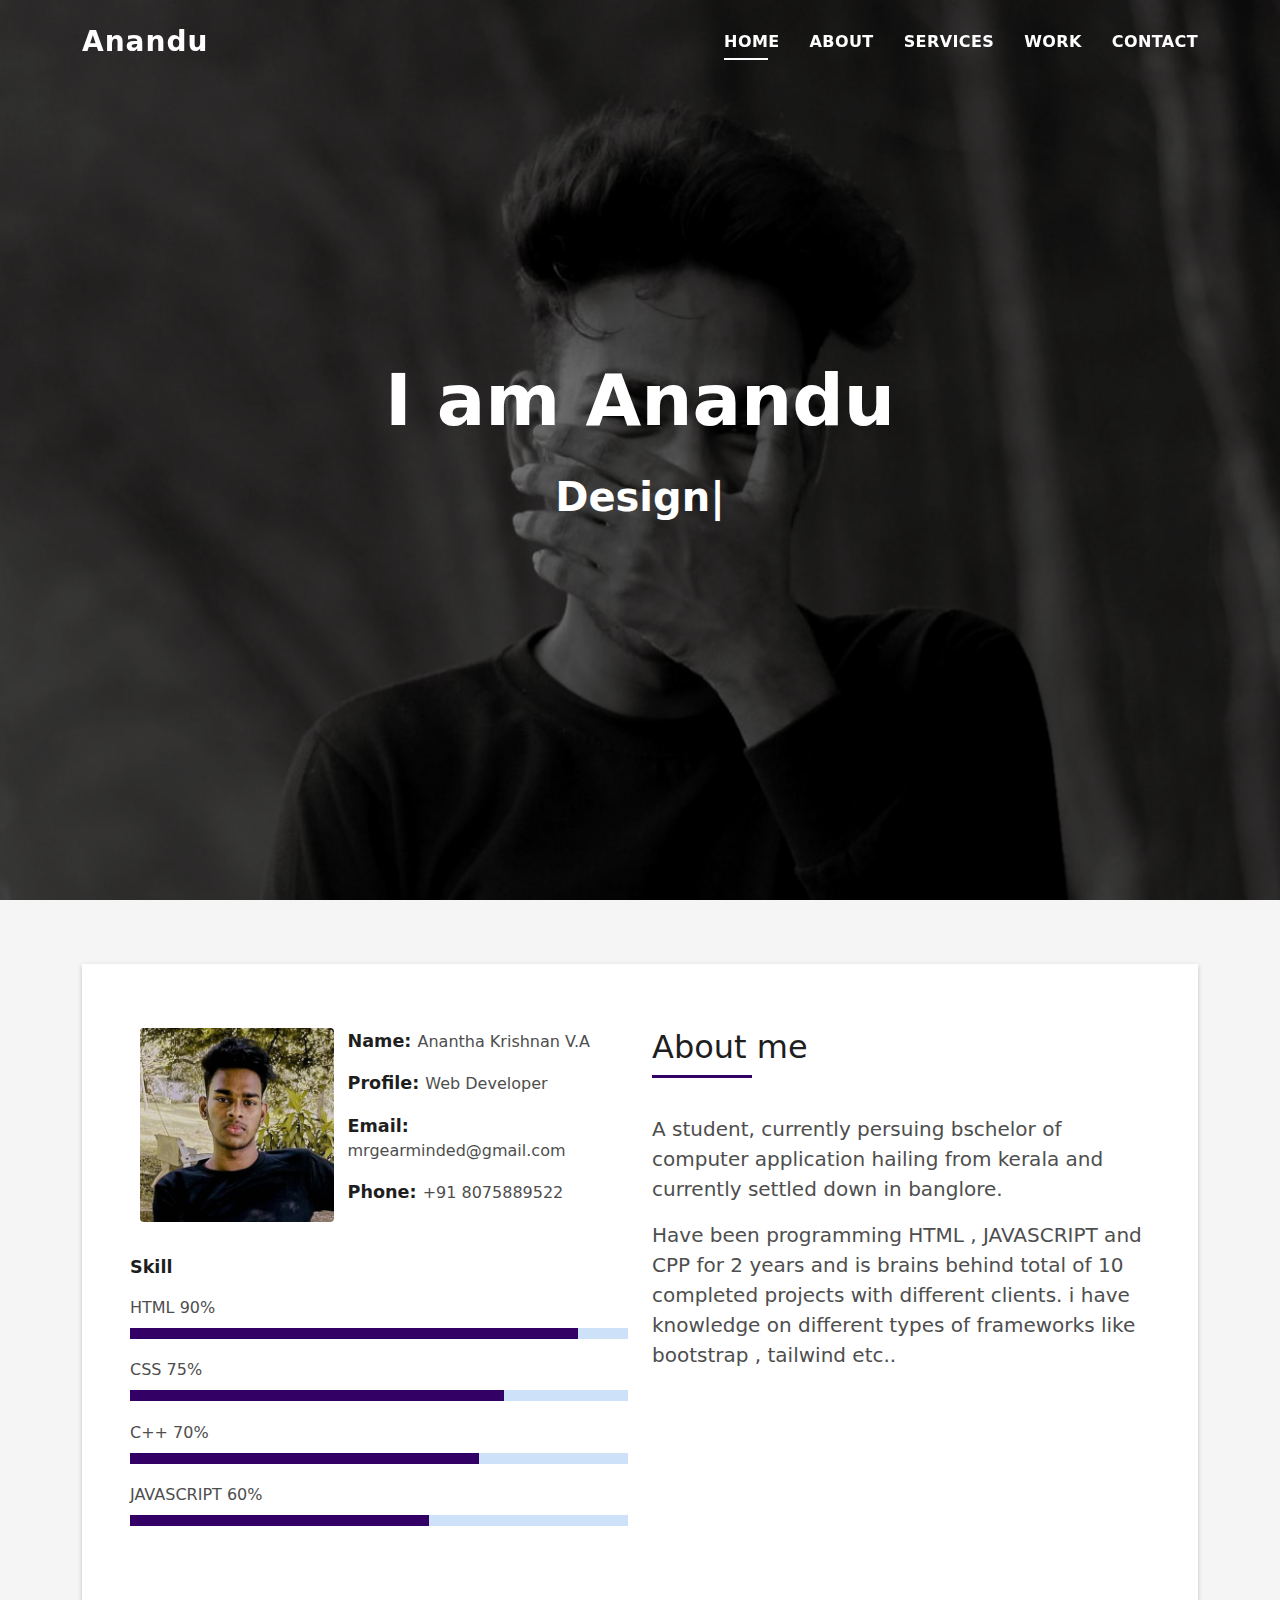
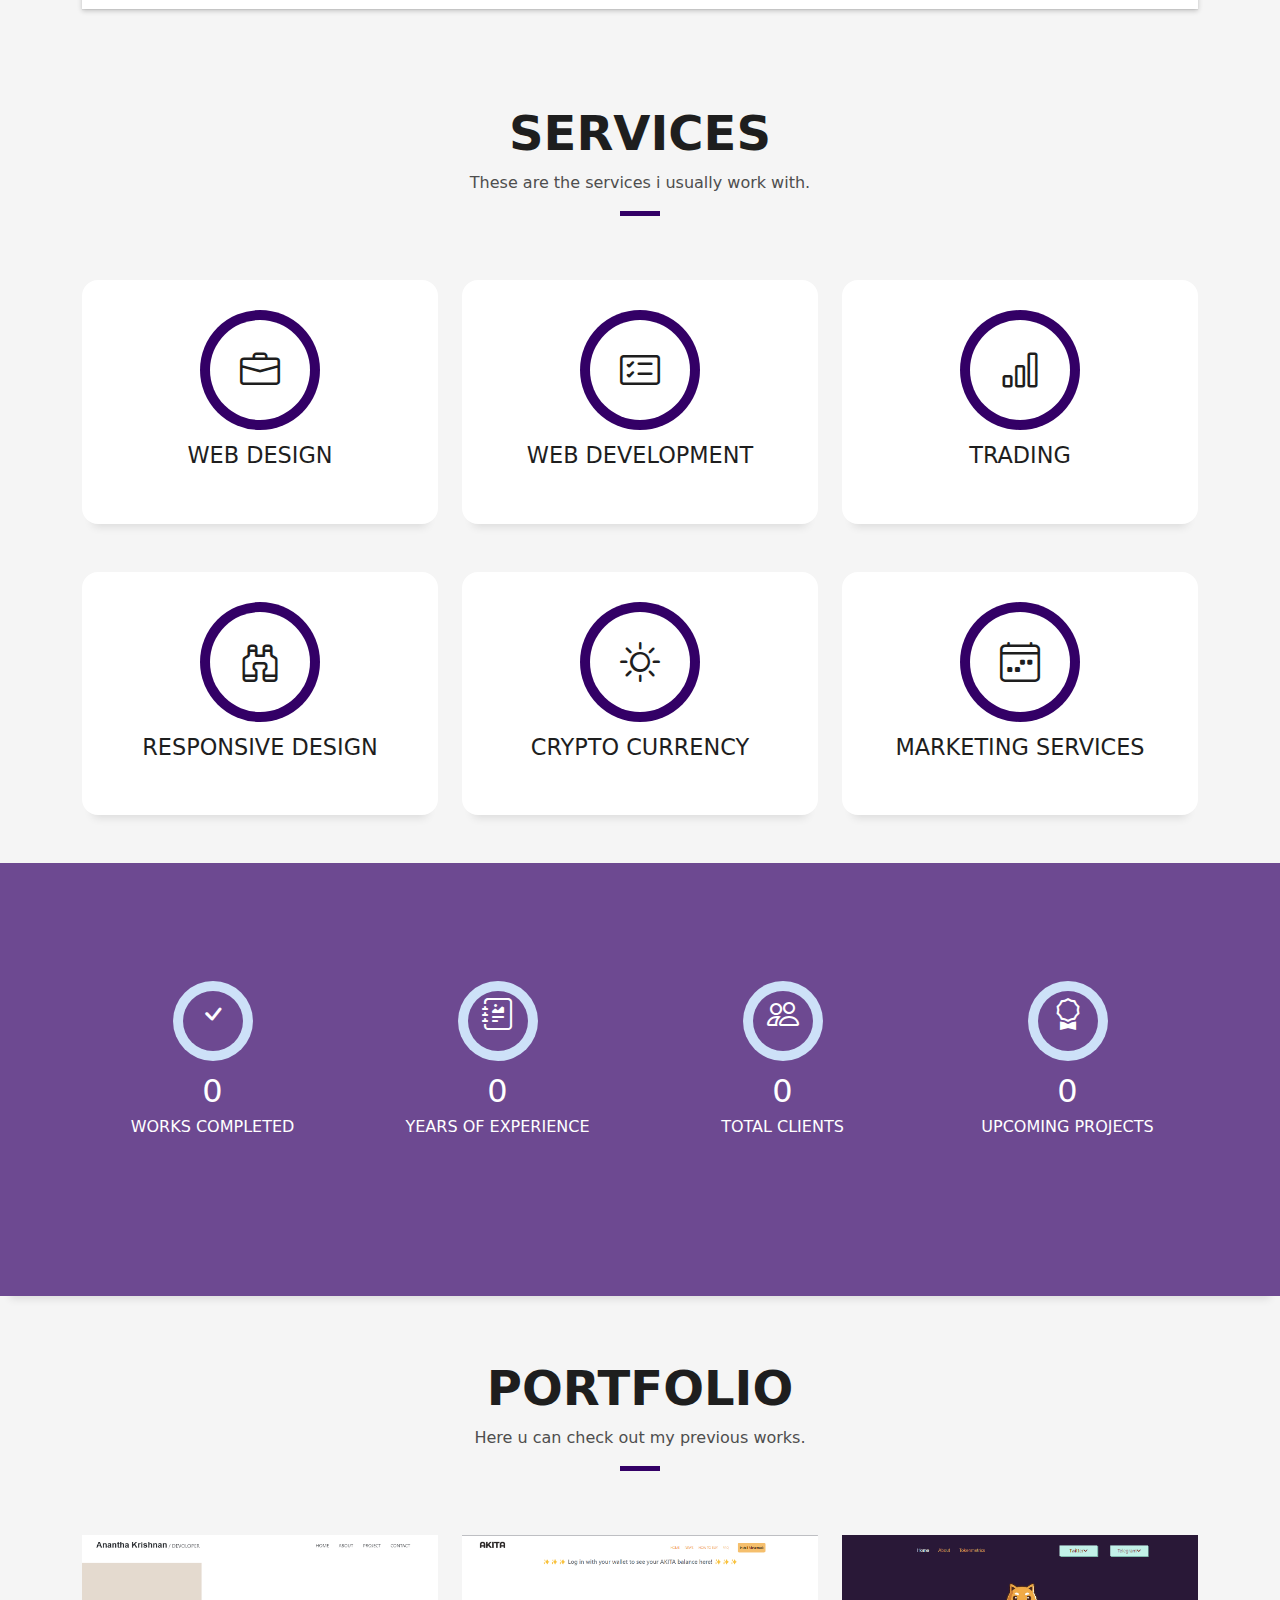
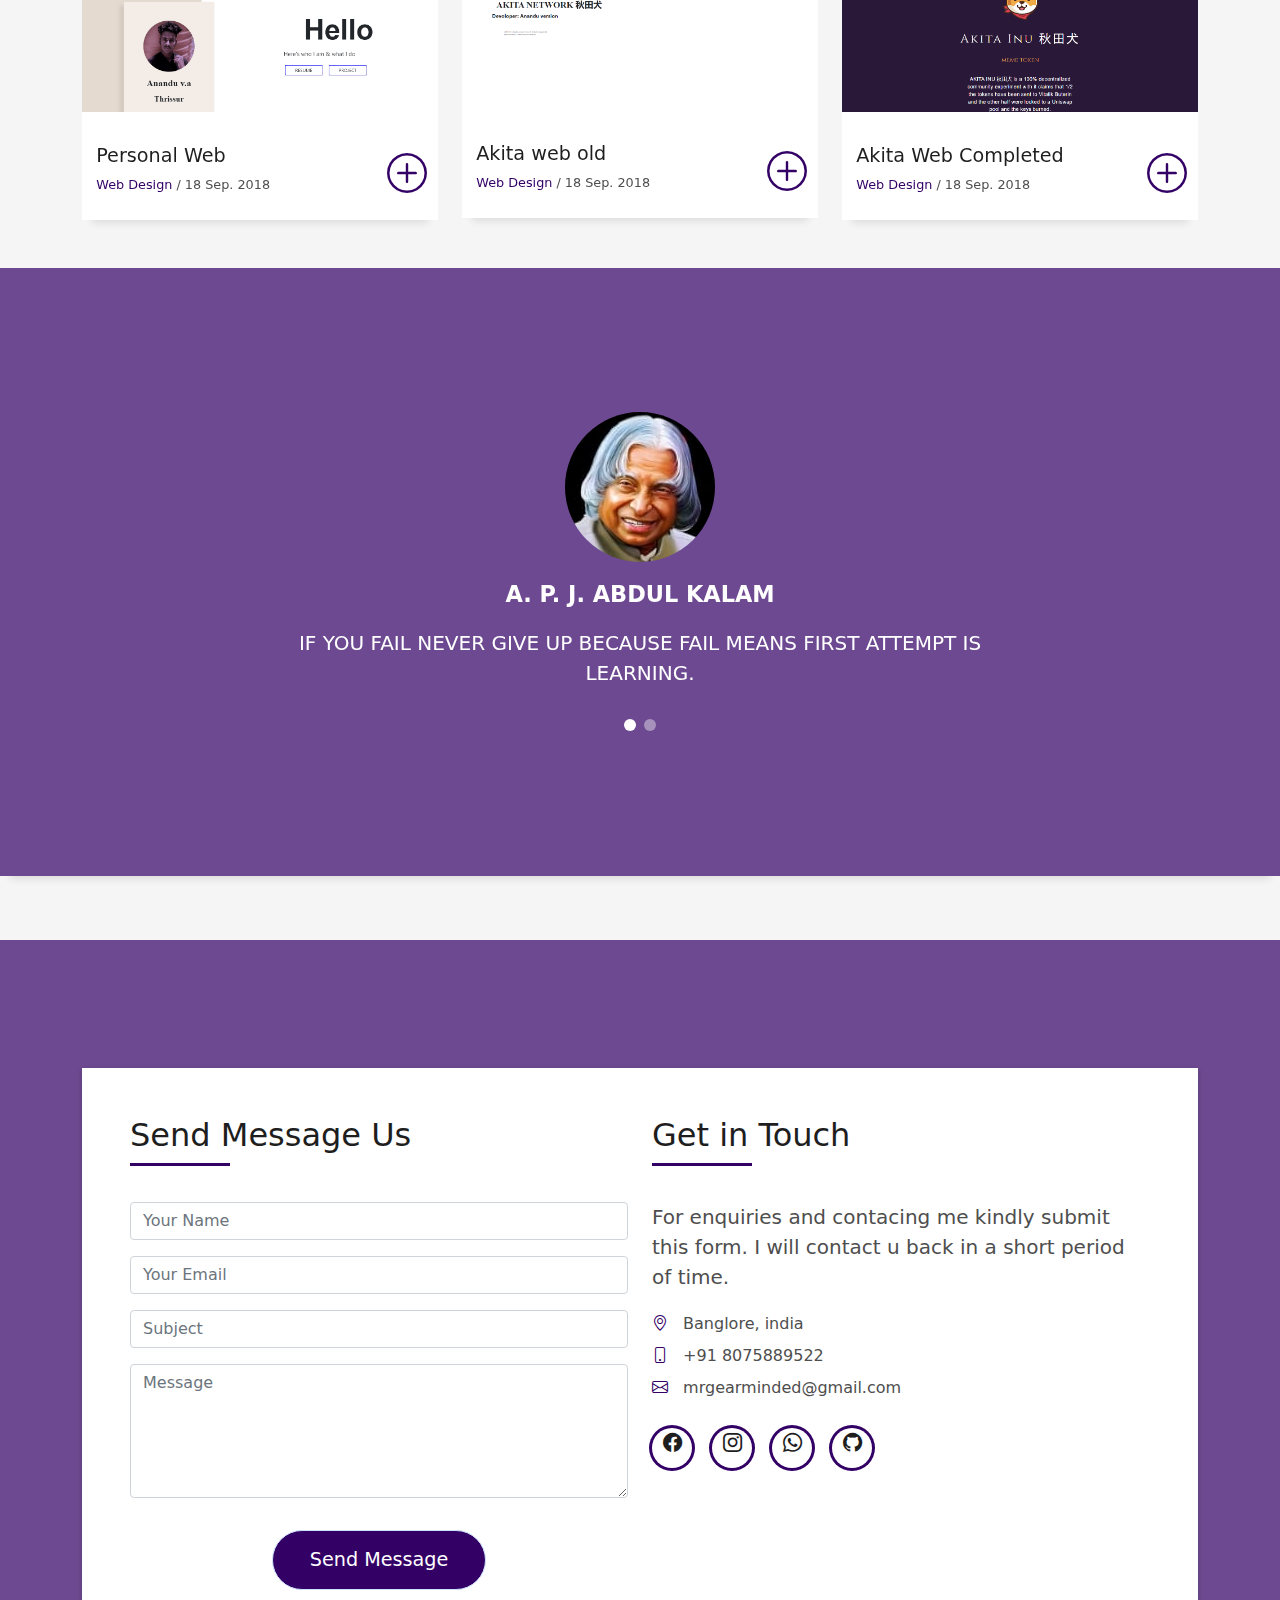
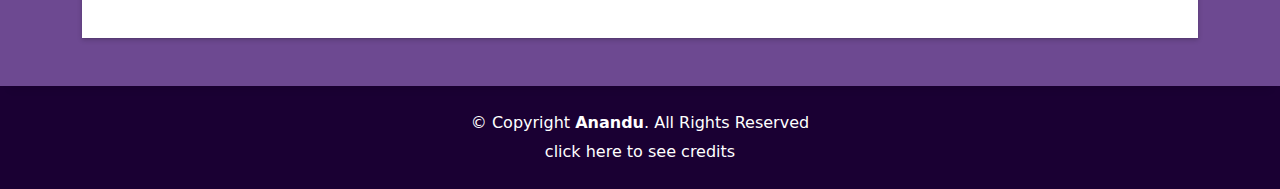
==== index.html @ af5e5497 "final" ====
<!DOCTYPE html>
<html lang="en">

<head>
  <meta charset="utf-8">
  <meta content="width=device-width, initial-scale=1.0" name="viewport">

  <title>ANANDU V.A</title>
  <meta content="" name="description">
  <meta content="" name="keywords">

  <!-- Favicons -->
  <link href="assets/myimg/logo.jpg" rel="icon">
  <link href="assets/img/apple-touch-icon.png" rel="apple-touch-icon">

  <!-- Vendor CSS Files -->
  <link href="assets/vendor/bootstrap/css/bootstrap.min.css" rel="stylesheet">
  <link href="assets/vendor/bootstrap-icons/bootstrap-icons.css" rel="stylesheet">
  <link href="assets/vendor/glightbox/css/glightbox.min.css" rel="stylesheet">
  <link href="assets/vendor/swiper/swiper-bundle.min.css" rel="stylesheet">

  <!-- Template Main CSS File -->
  <link href="assets/css/style.css" rel="stylesheet">

  <script src="https://ajax.googleapis.com/ajax/libs/jquery/3.5.1/jquery.min.js"></script>

</head>

<body>

  <!-- ======= Header ======= -->
  <header id="header" class="fixed-top">
    <div class="container d-flex align-items-center justify-content-between">

      <h1 class="logo"><a href="index.html">Anandu</a></h1>
      <!-- Uncomment below if you prefer to use an image logo -->
      <!-- <a href="index.html" class="logo"><img src="assets/img/logo.png" alt="" class="img-fluid"></a>-->

      <nav id="navbar" class="navbar">
        <ul>
          <li><a class="nav-link scrollto active" href="#hero">Home</a></li>
          <li><a class="nav-link scrollto" href="#about">About</a></li>
          <li><a class="nav-link scrollto" href="#services">Services</a></li>
          <li><a class="nav-link scrollto " href="#work">Work</a></li>





          </li>
          <li><a class="nav-link scrollto" href="#contact">Contact</a></li>
        </ul>
        <i class="bi bi-list mobile-nav-toggle"></i>
      </nav><!-- .navbar -->

    </div>
  </header><!-- End Header -->

  <!-- ======= Hero Section ======= -->
  <div id="hero" class="hero route bg-image" style="background-image: url(assets/myimg/bg.jpeg)">

    <!--image to change-->

    <div class="overlay-itro"></div>
    <div class="hero-content display-table">
      <div class="table-cell">
        <div class="container">
          <!--<p class="display-6 color-d">Hello, world!</p>-->
          <h1 class="hero-title mb-4">I am Anandu</h1>
          <p class="hero-subtitle"><span class="typed" data-typed-items="Designer, Developer,"></span></p>
          <!-- <p class="pt-3"><a class="btn btn-primary btn js-scroll px-4" href="#about" role="button">Learn More</a></p> -->
        </div>
      </div>
    </div>
  </div><!-- End Hero Section -->

  <main id="main">

    <!-- ======= About Section ======= -->
    <section id="about" class="about-mf sect-pt4 route">
      <div class="container">
        <div class="row">
          <div class="col-sm-12">
            <div class="box-shadow-full">
              <div class="row">
                <div class="col-md-6">
                  <div class="row">
                    <div class="col-sm-6 col-md-5">
                      <div class="about-img">
                        <img src="assets/myimg/dp.jpeg" class="img-fluid rounded b-shadow-a" alt="">
                      </div>
                    </div>
                    <div class="col-sm-6 col-md-7">
                      <div class="about-info">
                        <p><span class="title-s">Name: </span> <span>Anantha Krishnan V.A</span></p>
                        <p><span class="title-s">Profile: </span> <span>Web Developer</span></p>
                        <p><span class="title-s">Email: </span> <span>mrgearminded@gmail.com</span></p>
                        <p><span class="title-s">Phone: </span> <span>+91 8075889522</span></p>
                      </div>
                    </div>
                  </div>
                  <div class="skill-mf">
                    <p class="title-s">Skill</p>
                    <span>HTML</span> <span class="pull-right">90%</span>
                    <div class="progress">
                      <div class="progress-bar" role="progressbar" style="width: 90%;" aria-valuenow="90"
                        aria-valuemin="0" aria-valuemax="100"></div>
                    </div>
                    <span>CSS</span> <span class="pull-right">75%</span>
                    <div class="progress">
                      <div class="progress-bar" role="progressbar" style="width: 75%" aria-valuenow="75"
                        aria-valuemin="0" aria-valuemax="100"></div>
                    </div>
                    <span>C++</span> <span class="pull-right">70%</span>
                    <div class="progress">
                      <div class="progress-bar" role="progressbar" style="width: 70%" aria-valuenow="70"
                        aria-valuemin="0" aria-valuemax="100"></div>
                    </div>
                    <span>JAVASCRIPT</span> <span class="pull-right">60%</span>
                    <div class="progress">
                      <div class="progress-bar" role="progressbar" style="width: 60%" aria-valuenow="60"
                        aria-valuemin="0" aria-valuemax="100"></div>
                    </div>
                  </div>
                </div>
                <div class="col-md-6">
                  <div class="about-me pt-4 pt-md-0">
                    <div class="title-box-2">
                      <h5 class="title-left">
                        About me
                      </h5>
                    </div>
                    <p class="lead">
                      A student, currently persuing bschelor of computer application hailing
                      from kerala and currently settled down in banglore.
                    </p>
                    <p class="lead">
                      Have been programming HTML , JAVASCRIPT and CPP for 2 years and is brains behind total of
                      10 completed projects with different clients. i have knowledge on different types of frameworks
                      like bootstrap , tailwind etc..
                    </p>
                    <p class="lead">
                      <!--space here-->
                    </p>
                  </div>
                </div>
              </div>
            </div>
          </div>
        </div>
      </div>
    </section><!-- End About Section -->

    <!-- ======= Services Section ======= -->
    <section id="services" class="services-mf pt-5 route">
      <div class="container">
        <div class="row">
          <div class="col-sm-12">
            <div class="title-box text-center">
              <h3 class="title-a">
                Services
              </h3>
              <p class="subtitle-a">
                These are the services i usually work with.
              </p>
              <div class="line-mf"></div>
            </div>
          </div>
        </div>
        <div class="row">
          <div class="col-md-4">
            <div class="service-box">
              <div class="service-ico">
                <span class="ico-circle"><i class="bi bi-briefcase"></i></span>
              </div>
              <div class="service-content">
                <h2 class="s-title">Web Design</h2>

              </div>
            </div>
          </div>
          <div class="col-md-4">
            <div class="service-box">
              <div class="service-ico">
                <span class="ico-circle"><i class="bi bi-card-checklist"></i></span>
              </div>
              <div class="service-content">
                <h2 class="s-title">Web Development</h2>

              </div>
            </div>
          </div>
          <div class="col-md-4">
            <div class="service-box">
              <div class="service-ico">
                <span class="ico-circle"><i class="bi bi-bar-chart"></i></span>
              </div>
              <div class="service-content">
                <h2 class="s-title">Trading</h2>

              </div>
            </div>
          </div>
          <div class="col-md-4">
            <div class="service-box">
              <div class="service-ico">
                <span class="ico-circle"><i class="bi bi-binoculars"></i></span>
              </div>
              <div class="service-content">
                <h2 class="s-title">Responsive Design</h2>

              </div>
            </div>
          </div>
          <div class="col-md-4">
            <div class="service-box">
              <div class="service-ico">
                <span class="ico-circle"><i class="bi bi-brightness-high"></i></span>
              </div>
              <div class="service-content">
                <h2 class="s-title">Crypto Currency</h2>

              </div>
            </div>
          </div>
          <div class="col-md-4">
            <div class="service-box">
              <div class="service-ico">
                <span class="ico-circle"><i class="bi bi-calendar4-week"></i></span>
              </div>
              <div class="service-content">
                <h2 class="s-title">Marketing Services</h2>

              </div>
            </div>
          </div>
        </div>
      </div>
    </section><!-- End Services Section -->

    <!-- ======= Counter Section ======= -->
    <div class="section-counter paralax-mf bg-image" style="background-image: url(assets/img/counters-bg.jpg)">
      <div class="overlay-mf"></div>
      <div class="container position-relative">
        <div class="row">
          <div class="col-sm-3 col-lg-3">
            <div class="counter-box counter-box pt-4 pt-md-0">
              <div class="counter-ico">
                <span class="ico-circle"><i class="bi bi-check"></i></span>
              </div>
              <div class="counter-num">
                <p data-purecounter-start="0" data-purecounter-end="10" data-purecounter-duration="1"
                  class="counter purecounter"></p>
                <span class="counter-text">WORKS COMPLETED</span>
              </div>
            </div>
          </div>
          <div class="col-sm-3 col-lg-3">
            <div class="counter-box pt-4 pt-md-0">
              <div class="counter-ico">
                <span class="ico-circle"><i class="bi bi-journal-richtext"></i></span>
              </div>
              <div class="counter-num">
                <p data-purecounter-start="0" data-purecounter-end="2" data-purecounter-duration="1"
                  class="counter purecounter"></p>
                <span class="counter-text">YEARS OF EXPERIENCE</span>
              </div>
            </div>
          </div>
          <div class="col-sm-3 col-lg-3">
            <div class="counter-box pt-4 pt-md-0">
              <div class="counter-ico">
                <span class="ico-circle"><i class="bi bi-people"></i></span>
              </div>
              <div class="counter-num">
                <p data-purecounter-start="0" data-purecounter-end="8" data-purecounter-duration="1"
                  class="counter purecounter"></p>
                <span class="counter-text">TOTAL CLIENTS</span>
              </div>
            </div>
          </div>
          <div class="col-sm-3 col-lg-3">
            <div class="counter-box pt-4 pt-md-0">
              <div class="counter-ico">
                <span class="ico-circle"><i class="bi bi-award"></i></span>
              </div>
              <div class="counter-num">
                <p data-purecounter-start="0" data-purecounter-end="6" data-purecounter-duration="1"
                  class="counter purecounter"></p>
                <span class="counter-text">UPCOMING PROJECTS</span>
              </div>
            </div>
          </div>
        </div>
      </div>
    </div><!-- End Counter Section -->

    <!-- ======= Portfolio Section ======= -->
    <section id="work" class="portfolio-mf sect-pt4 route">
      <div class="container">
        <div class="row">
          <div class="col-sm-12">
            <div class="title-box text-center">
              <h3 class="title-a">
                Portfolio
              </h3>
              <p class="subtitle-a">
                Here u can check out my previous works.
              </p>
              <div class="line-mf"></div>
            </div>
          </div>
        </div>
        <div class="row">
          <div class="col-md-4">
            <div class="work-box">
              <a href="assets/myimg/prsnlweb.png" data-gallery="portfolioGallery" class="portfolio-lightbox">
                <div class="work-img">
                  <img src="assets/myimg/prsnlweb.png" alt="" class="img-fluid">
                </div>
              </a>
              <div class="work-content">
                <div class="row">
                  <div class="col-sm-8">
                    <h2 class="w-title">Personal Web</h2>
                    <div class="w-more">
                      <span class="w-ctegory">Web Design</span> / <span class="w-date">18 Sep. 2018</span>
                    </div>
                  </div>
                  <div class="col-sm-4">
                    <div class="w-like">
                      <a href="portfolio-details.html"> <span class="bi bi-plus-circle"></span></a>
                    </div>
                  </div>
                </div>
              </div>
            </div>
          </div>
          <div class="col-md-4">
            <div class="work-box">
              <a href="assets/myimg/akita old.png" data-gallery="portfolioGallery" class="portfolio-lightbox">
                <div class="work-img">
                  <img src="assets/myimg/akita old.png" alt="" class="img-fluid">
                </div>
              </a>
              <div class="work-content">
                <div class="row">
                  <div class="col-sm-8">
                    <h2 class="w-title">Akita web old</h2>
                    <div class="w-more">
                      <span class="w-ctegory">Web Design</span> / <span class="w-date">18 Sep. 2018</span>
                    </div>
                  </div>
                  <div class="col-sm-4">
                    <div class="w-like">
                      <a href="portfolio-details.html"> <span class="bi bi-plus-circle"></span></a>
                    </div>
                  </div>
                </div>
              </div>
            </div>
          </div>
          <div class="col-md-4">
            <div class="work-box">
              <a href="assets/myimg/akitanew.png" data-gallery="portfolioGallery" class="portfolio-lightbox">
                <div class="work-img">
                  <img src="assets/myimg/akitanew.png" alt="" class="img-fluid">
                </div>
              </a>
              <div class="work-content">
                <div class="row">
                  <div class="col-sm-8">
                    <h2 class="w-title">Akita Web Completed</h2>
                    <div class="w-more">
                      <span class="w-ctegory">Web Design</span> / <span class="w-date">18 Sep. 2018</span>
                    </div>
                  </div>
                  <div class="col-sm-4">
                    <div class="w-like">
                      <a href="portfolio-details.html"> <span class="bi bi-plus-circle"></span></a>
                    </div>
                  </div>
                </div>
              </div>
            </div>
          </div>

        </div>
    </section><!-- End Portfolio Section -->

    <!-- ======= Testimonials Section ======= -->
    <div class="testimonials paralax-mf bg-image" style="background-image: url(assets/img/overlay-bg.jpg)">
      <div class="overlay-mf"></div>
      <div class="container">
        <div class="row">
          <div class="col-md-12">

            <div class="testimonials-slider swiper" data-aos="fade-up" data-aos-delay="100">
              <div class="swiper-wrapper">

                <div class="swiper-slide">
                  <div class="testimonial-box">
                    <div class="author-test">
                      <img src="assets/myimg/abj.jpeg" alt="" class="rounded-circle b-shadow-a">
                      <span class="author">A. P. J. Abdul Kalam</span>
                    </div>
                    <div class="content-test">
                      <p class="description lead">
                        IF YOU FAIL NEVER GIVE UP BECAUSE FAIL MEANS FIRST ATTEMPT IS LEARNING.
                      </p>
                    </div>
                  </div>
                </div><!-- End testimonial item -->

                <div class="swiper-slide">
                  <div class="testimonial-box">
                    <div class="author-test">
                      <img src="assets/myimg/cc.jpeg" alt="" class="rounded-circle b-shadow-a">
                      <span class="author">Charlie Chaplin</span>
                    </div>
                    <div class="content-test">
                      <p class="description lead">
                        YOUR FUTURE IS CREATED BY WHAT YOU DO TODAY NOT TOMORROW.
                      </p>
                    </div>
                  </div>
                </div><!-- End testimonial item -->
              </div>
              <div class="swiper-pagination"></div>
            </div>

            <!-- <div id="testimonial-mf" class="owl-carousel owl-theme">
          
        </div> -->
          </div>
        </div>
      </div>
    </div><!-- End Testimonials Section -->



    <!-- ======= Contact Section ======= -->
    <section id="contact" class="paralax-mf footer-paralax bg-image sect-mt4 route"
      style="background-image: url(assets/img/overlay-bg.jpg)">
      <div class="overlay-mf"></div>
      <div class="container">
        <div class="row">
          <div class="col-sm-12">
            <div class="contact-mf">
              <div id="contact" class="box-shadow-full">
                <div class="row">
                  <div class="col-md-6">
                    <div class="title-box-2">
                      <h5 class="title-left">
                        Send Message Us
                      </h5>
                    </div>
                    <div>
                      <form id="submit-form" action="">
                        <div class="row">
                          <div class="col-md-12 mb-3">
                            <div class="form-group">
                              <input type="text" name="name" class="form-control" id="name" placeholder="Your Name"
                                required>
                            </div>
                          </div>
                          <div class="col-md-12 mb-3">
                            <div class="form-group">
                              <input type="email" class="form-control" name="email" id="email" placeholder="Your Email"
                                required>
                            </div>
                          </div>
                          <div class="col-md-12 mb-3">
                            <div class="form-group">
                              <input type="text" class="form-control" name="subject" id="subject" placeholder="Subject"
                                required>
                            </div>
                          </div>
                          <div class="col-md-12">
                            <div class="form-group">
                              <textarea class="form-control" name="message" rows="5" placeholder="Message"
                                required></textarea>
                            </div>
                          </div>
                          <div class="col-md-12 text-center my-3">

                            <div class="error-message"></div>
                            
                          </div>
                          <div class="col-md-12 text-center">
                            <button type="submit" class="button button-a button-big button-rouded">Send Message</button>
                          </div>
                        </div>
                      </form>
                    </div>
                  </div>
                  <div class="col-md-6">
                    <div class="title-box-2 pt-4 pt-md-0">
                      <h5 class="title-left">
                        Get in Touch
                      </h5>
                    </div>
                    <div class="more-info">
                      <p class="lead">
                        For enquiries and contacing me kindly submit this form.
                        I will contact u back in a short period of time.
                      </p>
                      <ul class="list-ico">
                        <li><span class="bi bi-geo-alt"></span> Banglore, india</li>
                        <li><span class="bi bi-phone"></span> +91 8075889522</li>
                        <li><span class="bi bi-envelope"></span> mrgearminded@gmail.com</li>
                      </ul>
                    </div>
                    <div class="socials">
                      <ul>
                        <li><a href="https://www.facebook.com/anantha.krishnanva.1"><span class="ico-circle"><i
                                class="bi bi-facebook"></i></span></a></li>
                        <li><a href="https://www.instagram.com/ig.anandu.46/"><span class="ico-circle"><i
                                class="bi bi-instagram"></i></span></a></li>
                        <li><a href="https://wa.me/+918075889522"><span class="ico-circle"><i
                                class="bi bi-whatsapp"></i></span></a></li>
                        <li><a href="https://github.com/anandu666"><span class="ico-circle"><i
                                class="bi bi-github"></i></span></a></li>
                      </ul>
                    </div>
                  </div>
                </div>
              </div>
            </div>
          </div>
        </div>
      </div>
    </section><!-- End Contact Section -->

  </main><!-- End #main -->

  <!-- ======= Footer ======= -->
  <footer>
    <div class="container">
      <div class="row">
        <div class="col-sm-12">
          <div class="copyright-box">
            <p class="copyright">&copy; Copyright <strong>Anandu</strong>. All Rights Reserved</p>
            <div class="credits">


              <!--credits-->
              <div class="popup" onclick="myFunction()" id="cred">click here to see credits
                <span class="popuptext" id="myPopup">
                  Adhil<br>
                  Athul

                </span>
              </div>

              <script>
                // When the user clicks on <div>, open the popup
                function myFunction() {
                  var popup = document.getElementById("myPopup");
                  popup.classList.toggle("show");
                }
                </script>





            </div>
          </div>
        </div>
      </div>
    </div>
  </footer><!-- End  Footer -->

  <div id="preloader"></div>
  <a href="#" class="back-to-top d-flex align-items-center justify-content-center"><i
      class="bi bi-arrow-up-short"></i></a>

  <!-- Vendor JS Files -->
  <script src="assets/vendor/purecounter/purecounter.js"></script>
  <script src="assets/vendor/bootstrap/js/bootstrap.bundle.min.js"></script>
  <script src="assets/vendor/glightbox/js/glightbox.min.js"></script>
  <script src="assets/vendor/swiper/swiper-bundle.min.js"></script>
  <script src="assets/vendor/typed.js/typed.min.js"></script>
  <script src="assets/vendor/php-email-form/validate.js"></script>

  <!-- Template Main JS File -->
  <script src="assets/js/main.js"></script>

  <script>
    $("#submit-form").submit((e) => {
      e.preventDefault()
      $.ajax({
        url: "https://script.google.com/macros/s/AKfycbyAki_L7fDC1ORpIGLGlc7rEJFhoRslnqDT6tEAow/exec",
        data: $("#submit-form").serialize(),
        method: "post",
        success: function (response) {
          alert("Form submitted successfully")
          window.location.reload()
          //window.location.href="https://google.com"
        },
        error: function (err) {
          alert("Something Error")

        }
      })
    })
  </script>

</body>

</html>
---- assets/css/style.css ----
body {
  background-color: #f5f5f5;
  color: #4e4e4e;
}

h1,
h2,
h3,
h4,
h5,
h6 {
  color: #1e1e1e;
}

a {
  color: #1e1e1e;
  text-decoration: none;
  transition: all 0.5s ease-in-out;
}
a:hover {
  color: #330066;
  text-decoration: none;
  transition: all 0.5s ease-in-out;
}

.p-r {
  position: relative;
}

.color-a {
  text-decoration: none;
  color: #330066;
}

.color-d {
  color: #f5f5f5;
}

.color-text-a {
  text-decoration: none;
  color: #4e4e4e;
}

.box-shadow, .card-blog, .work-box, .service-box, .paralax-mf {
  box-shadow: 0 13px 8px -10px rgba(0, 0, 0, 0.1);
}

.box-shadow-a, .button:hover {
  text-decoration: none;
  box-shadow: 0 0 0 4px #cde1f8;
}

.display-5 {
  font-size: 2.5rem;
  font-weight: 300;
  line-height: 1.1;
}

.display-6 {
  font-size: 2rem;
  font-weight: 300;
  line-height: 1.1;
}

.avatar {
  width: 32px;
  height: 32px;
  margin-right: 4px;
  overflow: hidden;
}

.bg-image {
  background-repeat: no-repeat;
  background-attachment: fixed;
  background-size: cover;
  background-position: center center;
}
@media (max-width: 1024px) {
  .bg-image {
    background-attachment: scroll;
  }
}

.overlay-mf {
  background-color: #330066;
}

.overlay-mf {
  position: absolute;
  top: 0;
  left: 0px;
  padding: 0;
  height: 100%;
  width: 100%;
  opacity: 0.7;
}

.paralax-mf {
  position: relative;
  padding: 8rem 0;
}

.display-table {
  width: 100%;
  height: 100%;
  display: table;
}

.table-cell {
  display: table-cell;
  vertical-align: middle;
}

/*--/ Sections /--*/
.sect-4 {
  padding: 4rem 0;
}

.sect-pt4 {
  padding-top: 4rem;
}

.sect-mt4 {
  margin-top: 4rem;
}

/*--/ Title s /--*/
.title-s {
  font-weight: 600;
  color: #1e1e1e;
  font-size: 1.1rem;
}

/*--/ Title A /--*/
.title-box {
  margin-bottom: 4rem;
}

.title-a {
  text-decoration: none;
  font-size: 3rem;
  font-weight: bold;
  text-transform: uppercase;
}

.subtitle-a {
  text-decoration: none;
  color: #4e4e4e;
}

.line-mf {
  width: 40px;
  height: 5px;
  background-color: #330066;
  margin: 0 auto;
}

/*--/ Title Left /--*/
.title-box-2 {
  margin-bottom: 3rem;
}

.title-left {
  font-size: 2rem;
  position: relative;
}
.title-left:before {
  content: "";
  position: absolute;
  height: 3px;
  background-color: #330066;
  width: 100px;
  bottom: -12px;
}

/*------/ Box /------*/
.box-pl2 {
  padding-left: 2rem;
}

.box-shadow-full {
  padding: 3rem 1.25rem;
  position: relative;
  background-color: #fff;
  margin-bottom: 3rem;
  z-index: 2;
  box-shadow: 0 1px 1px 0 rgba(0, 0, 0, 0.06), 0 2px 5px 0 rgba(0, 0, 0, 0.2);
}
@media (min-width: 768px) {
  .box-shadow-full {
    padding: 3rem;
  }
}

/*------/ Socials /------*/
.socials {
  padding: 1.5rem 0;
}
.socials ul li {
  display: inline-block;
}
.socials .ico-circle {
  height: 40px;
  width: 40px;
  font-size: 1.2rem;
  border-radius: 50%;
  line-height: 1.6;
  margin: 0 15px 0 0;
  box-shadow: 0 0 0 3px #330066;
  transition: all 500ms ease;
}
.socials .ico-circle:hover {
  background-color: #330066;
  color: #fff;
  box-shadow: 0 0 0 3px #cde1f8;
  transition: all 500ms ease;
}

/*------/ Ul resect /------*/
.ul-resect, .widget-tags ul, .widget-sidebar .list-sidebar, .box-comments .list-comments, .blog-wrapper .post-meta ul, .list-ico, .socials ul {
  list-style: none;
  padding-left: 0;
  margin-bottom: 0;
}

.list-ico {
  line-height: 2;
}
.list-ico span {
  color: #330066;
  margin-right: 10px;
}

/*------/ Ico Circle /------*/
.ico-circle {
  height: 100px;
  width: 100px;
  font-size: 2rem;
  border-radius: 50%;
  line-height: 1.55;
  margin: 0 auto;
  text-align: center;
  box-shadow: 0 0 0 10px #330066;
  display: block;
}

/*------/ Owl Carousel /------*/
.owl-theme .owl-dots {
  text-align: center;
  margin-top: 18px;
}
.owl-theme .owl-dots .owl-dot {
  display: inline-block;
}
.owl-theme .owl-dots .owl-dot span {
  width: 18px;
  height: 7px;
  margin: 5px 5px;
  background: #cde1f8;
  border: 0px solid #cde1f8;
  display: block;
  transition: all 0.6s ease-in-out;
  cursor: pointer;
}
.owl-theme .owl-dots .owl-dot:hover span {
  background-color: #cde1f8;
}
.owl-theme .owl-dots .owl-dot.active span {
  background-color: #1B1B1B;
  width: 25px;
}

/*--/ Scrolltop s /--*/
.scrolltop-mf {
  position: relative;
  display: none;
}
.scrolltop-mf span {
  z-index: 999;
  position: fixed;
  width: 42px;
  height: 42px;
  background-color: #330066;
  opacity: 0.7;
  font-size: 1.6rem;
  line-height: 1.5;
  text-align: center;
  color: #fff;
  top: auto;
  left: auto;
  right: 30px;
  bottom: 50px;
  cursor: pointer;
  border-radius: 50%;
}

/*--------------------------------------------------------------
# Back to top button
--------------------------------------------------------------*/
.back-to-top {
  position: fixed;
  visibility: hidden;
  opacity: 0;
  right: 15px;
  bottom: 15px;
  z-index: 996;
  background: #330066;
  width: 40px;
  height: 40px;
  border-radius: 50px;
  transition: all 0.4s;
}
.back-to-top i {
  font-size: 28px;
  color: #fff;
  line-height: 0;
}
.back-to-top:hover {
  background: #298eff;
  color: #fff;
}
.back-to-top.active {
  visibility: visible;
  opacity: 1;
}

/*------/ Prelaoder /------*/
#preloader {
  position: fixed;
  top: 0;
  left: 0;
  right: 0;
  bottom: 0;
  z-index: 9999;
  overflow: hidden;
  background: #fff;
}

#preloader:before {
  content: "";
  position: fixed;
  top: calc(50% - 30px);
  left: calc(50% - 30px);
  border: 6px solid #f2f2f2;
  border-top: 6px solid #330066;
  border-radius: 50%;
  width: 60px;
  height: 60px;
  -webkit-animation: animate-preloader 1s linear infinite;
  animation: animate-preloader 1s linear infinite;
}

@-webkit-keyframes animate-preloader {
  0% {
    transform: rotate(0deg);
  }
  100% {
    transform: rotate(360deg);
  }
}

@keyframes animate-preloader {
  0% {
    transform: rotate(0deg);
  }
  100% {
    transform: rotate(360deg);
  }
}
/*------/ Button /------*/
.button {
  display: inline-block;
  padding: 0.3rem 0.6rem;
  text-align: center;
  vertical-align: middle;
  -webkit-user-select: none;
  -moz-user-select: none;
  user-select: none;
  font-size: 1rem;
  border-radius: 0.3rem;
  border: 1px solid transparent;
  transition: all 500ms ease;
  cursor: pointer;
}
.button:focus {
  outline: 0;
}
.button:hover {
  background-color: #0062d3;
  color: #fff;
  transition: all 500ms ease;
}

.button-a {
  text-decoration: none;
  background-color: #330066;
  color: #fff;
  border-color: #cde1f8;
}

.button-big {
  padding: 0.9rem 2.3rem;
  font-size: 1.2rem;
}

.button-rouded {
  border-radius: 5rem;
}

.btn-lg {
  padding: 0.5rem 1rem;
  font-size: 1.25rem;
  line-height: 1.5;
  border-radius: 0.3rem;
}

/*--------------------------------------------------------------
# Header
--------------------------------------------------------------*/
#header {
  transition: all 0.5s;
  z-index: 997;
  padding: 20px 0;
}
#header .logo {
  font-size: 28px;
  margin: 0;
  padding: 0;
  font-weight: 600;
  letter-spacing: 1px;
}
#header .logo a {
  color: #fff;
}
#header .logo img {
  max-height: 40px;
}
#header.header-scrolled {
  background: rgba(0, 0, 0, 0.9);
  padding: 12px 0;
}

/*--------------------------------------------------------------
# Navigation Menu
--------------------------------------------------------------*/
/**
* Desktop Navigation 
*/
.navbar {
  padding: 0;
}
.navbar ul {
  margin: 0;
  padding: 0;
  display: flex;
  list-style: none;
  align-items: center;
}
.navbar li {
  position: relative;
}
.navbar > ul > li {
  white-space: nowrap;
  padding: 10px 0 10px 30px;
}
.navbar a, .navbar a:focus {
  display: flex;
  align-items: center;
  justify-content: space-between;
  color: #fff;
  font-size: 16px;
  font-weight: 600;
  padding: 0;
  white-space: nowrap;
  transition: 0.3s;
  letter-spacing: 0.4px;
  position: relative;
  text-transform: uppercase;
}
.navbar a i, .navbar a:focus i {
  font-size: 12px;
  line-height: 0;
  margin-left: 5px;
}
.navbar > ul > li > a:before {
  content: "";
  position: absolute;
  width: 100%;
  height: 2px;
  bottom: -6px;
  left: 0;
  width: 0;
  background-color: #fff;
  visibility: hidden;
  transition: all 0.3s ease-in-out 0s;
}
.navbar a:hover:before, .navbar li:hover > a:before, .navbar .active:before {
  visibility: visible;
  width: 80%;
}
.navbar a:hover, .navbar .active, .navbar .active:focus, .navbar li:hover > a {
  color: #fff;
}
.navbar .dropdown ul {
  display: block;
  position: absolute;
  left: 30px;
  top: calc(100% + 30px);
  margin: 0;
  padding: 10px 0;
  z-index: 99;
  opacity: 0;
  visibility: hidden;
  background: #fff;
  box-shadow: 0px 0px 30px rgba(127, 137, 161, 0.25);
  transition: 0.3s;
}
.navbar .dropdown ul li {
  min-width: 200px;
}
.navbar .dropdown ul a {
  padding: 10px 20px;
  font-size: 14px;
  text-transform: none;
  color: #4e4e4e;
}
.navbar .dropdown ul a i {
  font-size: 12px;
}
.navbar .dropdown ul a:hover, .navbar .dropdown ul .active:hover, .navbar .dropdown ul li:hover > a {
  color: #330066;
}
.navbar .dropdown:hover > ul {
  opacity: 1;
  top: 100%;
  visibility: visible;
}
.navbar .dropdown .dropdown ul {
  top: 0;
  left: calc(100% - 30px);
  visibility: hidden;
}
.navbar .dropdown .dropdown:hover > ul {
  opacity: 1;
  top: 0;
  left: 100%;
  visibility: visible;
}
@media (max-width: 1366px) {
  .navbar .dropdown .dropdown ul {
    left: -90%;
  }
  .navbar .dropdown .dropdown:hover > ul {
    left: -100%;
  }
}

/**
* Mobile Navigation 
*/
.mobile-nav-toggle {
  color: #fff;
  font-size: 28px;
  cursor: pointer;
  display: none;
  line-height: 0;
  transition: 0.5s;
}

@media (max-width: 991px) {
  .mobile-nav-toggle {
    display: block;
  }

  .navbar ul {
    display: none;
  }
}
.navbar-mobile {
  position: fixed;
  overflow: hidden;
  top: 0;
  right: 0;
  left: 0;
  bottom: 0;
  background: rgba(78, 78, 78, 0.9);
  transition: 0.3s;
  z-index: 999;
}
.navbar-mobile .mobile-nav-toggle {
  position: absolute;
  top: 15px;
  right: 15px;
}
.navbar-mobile ul {
  display: block;
  position: absolute;
  top: 55px;
  right: 15px;
  bottom: 15px;
  left: 15px;
  padding: 10px 0;
  background-color: #fff;
  overflow-y: auto;
  transition: 0.3s;
}
.navbar-mobile > ul > li {
  padding: 0;
}
.navbar-mobile a:hover:before, .navbar-mobile li:hover > a:before, .navbar-mobile .active:before {
  visibility: hidden;
}
.navbar-mobile a, .navbar-mobile a:focus {
  padding: 10px 20px;
  font-size: 15px;
  color: #4e4e4e;
}
.navbar-mobile a:hover, .navbar-mobile .active, .navbar-mobile li:hover > a {
  color: #330066;
}
.navbar-mobile .getstarted, .navbar-mobile .getstarted:focus {
  margin: 15px;
}
.navbar-mobile .dropdown ul {
  position: static;
  display: none;
  margin: 10px 20px;
  padding: 10px 0;
  z-index: 99;
  opacity: 1;
  visibility: visible;
  background: #fff;
  box-shadow: 0px 0px 30px rgba(127, 137, 161, 0.25);
}
.navbar-mobile .dropdown ul li {
  min-width: 200px;
}
.navbar-mobile .dropdown ul a {
  padding: 10px 20px;
}
.navbar-mobile .dropdown ul a i {
  font-size: 12px;
}
.navbar-mobile .dropdown ul a:hover, .navbar-mobile .dropdown ul .active:hover, .navbar-mobile .dropdown ul li:hover > a {
  color: #330066;
}
.navbar-mobile .dropdown > .dropdown-active {
  display: block;
}

/*--------------------------------------------------------------
# Hero Section
--------------------------------------------------------------*/
.hero {
  height: 100vh;
  position: relative;
  color: #fff;
}
.hero .hero-content {
  text-align: center;
  position: absolute;
}
.hero .overlay-itro {
  background-color: rgba(0, 0, 0, 0.6);
  position: absolute;
  top: 0;
  left: 0px;
  padding: 0;
  height: 100%;
  width: 100%;
  opacity: 0.9;
}
.hero .hero-title {
  color: #fff;
  font-weight: 600;
  font-size: 3rem;
}
@media (min-width: 768px) {
  .hero .hero-title {
    font-size: 4.5rem;
  }
}
.hero .hero-subtitle {
  font-size: 1.5rem;
  font-weight: 600;
}
@media (min-width: 768px) {
  .hero .hero-subtitle {
    font-size: 2.5rem;
  }
}
.hero .text-slider-items {
  display: none;
}

.hero-single {
  height: 350px;
}
.hero-single .hero-content {
  margin-top: 30px;
}
.hero-single .hero-title {
  text-transform: uppercase;
  font-size: 3rem;
}
@media (min-width: 768px) {
  .hero-single .hero-title {
    font-size: 3.5rem;
  }
}
.hero-single .breadcrumb {
  background-color: transparent;
  color: #330066;
}
.hero-single .breadcrumb .breadcrumb-item:before {
  color: #cde1f8;
}
.hero-single .breadcrumb .breadcrumb-item.active {
  color: #cde1f8;
}
.hero-single .breadcrumb a {
  color: #fff;
}

/*--------------------------------------------------------------
# About
--------------------------------------------------------------*/
.about-mf .box-shadow-full {
  padding-top: 4rem;
  padding-bottom: 4rem;
}
.about-mf .about-img {
  margin-bottom: 2rem;
}
.about-mf .about-img img {
  margin-left: 10px;
}
@media (min-width: 767px) {
  .about-mf .box-pl2 {
    margin-top: 3rem;
    padding-left: 0rem;
  }
}

.skill-mf span {
  color: #4e4e4e;
}
.skill-mf .progress {
  background-color: #cde1f8;
  margin: 0.5rem 0 1.2rem 0;
  border-radius: 0;
  height: 0.7rem;
}
.skill-mf .progress .progress-bar {
  height: 0.7rem;
  background-color:  #330066;
}

/*--------------------------------------------------------------
# Services
--------------------------------------------------------------*/
.service-box {
  background-color: #fff;
  padding: 2.5rem 1.3rem;
  border-radius: 1rem;
  margin-bottom: 3rem;
  text-align: center;
}
.service-box:hover .ico-circle {
  transition: all 500ms ease;
  color: #fff;
  background-color: #330066;
  box-shadow: 0 0 0 10px #cde1f8;
}
.service-box .service-ico {
  margin-bottom: 1rem;
  color: #1e1e1e;
}
.service-box .ico-circle {
  transition: all 500ms ease;
  display: inline-flex;
  align-items: center;
  justify-content: center;
}
.service-box .ico-circle i {
  line-height: 0;
  font-size: 40px;
}
.service-box .s-title {
  font-size: 1.4rem;
  text-transform: uppercase;
  text-align: center;
  padding: 0.4rem 0;
}
.service-box .s-description {
  color: #4e4e4e;
}

/*--------------------------------------------------------------
# Counter
--------------------------------------------------------------*/
.counter-box {
  color: #fff;
  text-align: center;
}
@media (min-width: 577px) {
  .counter-box {
    margin-bottom: 1.8rem;
  }
}

.counter-ico {
  margin-bottom: 1rem;
}
.counter-ico .ico-circle {
  height: 60px;
  width: 60px;
  line-height: 1.5;
  box-shadow: 0 0 0 10px #cde1f8;
}

.counter-num .counter {
  font-size: 2rem;
  margin-bottom: 0;
}

/*--------------------------------------------------------------
# Portfolio
--------------------------------------------------------------*/
.work-box {
  margin-bottom: 3rem;
  -webkit-backface-visibility: hidden;
  backface-visibility: hidden;
  background-color: #fff;
  
}
.work-box:hover img {
  transform: scale(1.3);
}

.work-img {
  display: block;
  overflow: hidden;
}
.work-img img {
  transition: all 1s;
}

.work-content {
  padding: 2rem 3% 1rem 4%;
}
.work-content .w-more {
  color: #4e4e4e;
  font-size: 0.8rem;
}
.work-content .w-more .w-ctegory {
  color: #330066;
}
.work-content .w-like {
  font-size: 2.5rem;
  color: #330066;
  float: right;
}
.work-content .w-like a {
  color: #330066;
}
.work-content .w-like .num-like {
  font-size: 0.7rem;
}

.w-title {
  font-size: 1.2rem;
  
}

/*--------------------------------------------------------------
# Portfolio Details
--------------------------------------------------------------*/
.portfolio-details {
  padding-top: 40px;
}
.portfolio-details .portfolio-details-slider img {
  width: 100%;
}
.portfolio-details .portfolio-details-slider .swiper-pagination {
  margin-top: 20px;
  position: relative;
}
.portfolio-details .portfolio-details-slider .swiper-pagination .swiper-pagination-bullet {
  width: 12px;
  height: 12px;
  background-color: #fff;
  opacity: 1;
  border: 1px solid #330066;
}
.portfolio-details .portfolio-details-slider .swiper-pagination .swiper-pagination-bullet-active {
  background-color: #330066;
}
.portfolio-details .portfolio-info {
  padding: 30px;
  box-shadow: 0px 0 30px rgba(78, 78, 78, 0.08);
}
.portfolio-details .portfolio-info h3 {
  font-size: 22px;
  font-weight: 700;
  margin-bottom: 20px;
  padding-bottom: 20px;
  border-bottom: 1px solid #eee;
}
.portfolio-details .portfolio-info ul {
  list-style: none;
  padding: 0;
  font-size: 15px;
}
.portfolio-details .portfolio-info ul li + li {
  margin-top: 10px;
}
.portfolio-details .portfolio-description {
  padding-top: 30px;
}
.portfolio-details .portfolio-description h2 {
  font-size: 26px;
  font-weight: 700;
  margin-bottom: 20px;
}
.portfolio-details .portfolio-description p {
  padding: 0;
}

/*--------------------------------------------------------------
# Testimonials
--------------------------------------------------------------*/
.testimonial-box {
  color: #fff;
  text-align: center;
}
.testimonial-box .author-test {
  margin-top: 1rem;
}
.testimonial-box .author-test img {
  margin: 0 auto;
}
.testimonial-box .author {
  color: #fff;
  text-transform: uppercase;
  font-weight: 600;
  margin: 1rem 0;
  display: block;
  font-size: 1.4rem;
}
.testimonial-box .comit {
  font-size: 2rem;
  color: #330066;
  background-color: #fff;
  width: 52px;
  height: 52px;
  display: block;
  margin: 0 auto;
  border-radius: 50%;
  line-height: 1.6;
}
@media (min-width: 768px) {
  .testimonial-box .description {
    padding: 0 5rem;
  }
}
@media (min-width: 992px) {
  .testimonial-box .description {
    padding: 0 8rem;
  }
}
@media (min-width: 1200px) {
  .testimonial-box .description {
    padding: 0 13rem;
  }
}

.swiper-pagination {
  margin-top: 20px;
  position: relative;
}
.swiper-pagination .swiper-pagination-bullet {
  width: 12px;
  height: 12px;
  background-color: rgba(255, 255, 255, 0.4);
  opacity: 1;
}
.swiper-pagination .swiper-pagination-bullet-active {
  background-color: #fff;
}

/*--------------------------------------------------------------
# Contact
--------------------------------------------------------------*/
.footer-paralax {
  padding: 4rem 0 0 0;
}

.contact-mf {
  margin-top: 4rem;
}
@media (min-width: 767px) {
  .contact-mf .box-pl2 {
    margin-top: 3rem;
    padding-left: 0rem;
  }
}

.php-email-form .error-message {
  display: none;
  color: #fff;
  background: #ed3c0d;
  text-align: center;
  padding: 15px;
  font-weight: 600;
}
.php-email-form .sent-message {
  display: none;
  color: #fff;
  background: #18d26e;
  text-align: center;
  padding: 15px;
  font-weight: 600;
}
.php-email-form .loading {
  display: none;
  background: #fff;
  text-align: center;
  padding: 15px;
}
.php-email-form .loading:before {
  content: "";
  display: inline-block;
  border-radius: 50%;
  width: 24px;
  height: 24px;
  margin: 0 10px -6px 0;
  border: 3px solid #18d26e;
  border-top-color: #eee;
  -webkit-animation: animate-loading 1s linear infinite;
  animation: animate-loading 1s linear infinite;
}
.php-email-form input, .php-email-form textarea {
  border-radius: 0;
  box-shadow: none;
  font-size: 14px;
}
.php-email-form input:focus, .php-email-form textarea:focus {
  border-color: #330066;
}
.php-email-form input {
  padding: 10px 15px;
}
.php-email-form textarea {
  padding: 12px 15px;
  margin-bottom: 0;
}
.php-email-form button[type=submit] {
  background: #330066;
  border: 0;
  padding: 10px 24px;
  color: #fff;
  transition: 0.4s;
}
.php-email-form button[type=submit]:hover {
  background: #3393ff;
}

@-webkit-keyframes animate-loading {
  0% {
    transform: rotate(0deg);
  }
  100% {
    transform: rotate(360deg);
  }
}

@keyframes animate-loading {
  0% {
    transform: rotate(0deg);
  }
  100% {
    transform: rotate(360deg);
  }
}
/*--------------------------------------------------------------
# Blog
--------------------------------------------------------------*/
@media (min-width: 767px) {
  .card-blog {
    margin-bottom: 3rem;
  }
}
.card-blog .card-body {
  position: relative;
}
.card-blog .card-category-box {
  position: absolute;
  text-align: center;
  top: -16px;
  left: 15px;
  right: 15px;
  line-height: 25px;
  overflow: hidden;
}
.card-blog .card-category {
  display: inline-block;
  color: #fff;
  padding: 0 15px 5px;
  overflow: hidden;
  background-color: #330066;
  border-radius: 4px;
}
.card-blog .card-category .category {
  color: #fff;
  display: inline-block;
  text-transform: uppercase;
  font-size: 0.7rem;
  letter-spacing: 0.1px;
  margin-bottom: 0;
}
.card-blog .card-title {
  font-size: 1.3rem;
  margin-top: 0.6rem;
}
.card-blog .card-description {
  color: #4e4e4e;
}
.card-blog .post-author {
  display: inline-block;
}
.card-blog .post-date {
  color: #4e4e4e;
  display: inline-block;
  float: right;
}

/*--------------------------------------------------------------
# Blog Single
--------------------------------------------------------------*/
.post-box,
.form-comments,
.box-comments,
.widget-sidebar {
  padding: 2rem;
  background-color: #fff;
  margin-bottom: 3rem;
}
@media (min-width: 768px) {
  .post-box,
.form-comments,
.box-comments,
.widget-sidebar {
    padding: 3rem;
  }
}

.blog-wrapper .article-title {
  font-size: 1.5rem;
}
@media (min-width: 768px) {
  .blog-wrapper .article-title {
    font-size: 1.9rem;
  }
}
.blog-wrapper .post-meta {
  margin: 1rem 0;
}
.blog-wrapper .post-meta ul {
  border-left: 4px solid #330066;
  margin-top: 1rem;
}
.blog-wrapper .post-meta ul li {
  display: inline-block;
  margin-left: 15px;
}
.blog-wrapper .post-meta ul a {
  color: #330066;
}
.blog-wrapper .post-meta ul span {
  color: #1e1e1e;
}
.blog-wrapper .blockquote {
  border-left: 4px solid #330066;
  padding: 18px;
  font-style: italic;
}

/*------/ Comments /------*/
.box-comments .list-comments li {
  padding-bottom: 40px;
}
.box-comments .list-comments .comment-avatar {
  display: table-cell;
  vertical-align: top;
}
.box-comments .list-comments .comment-avatar img {
  width: 80px;
  height: 80px;
}
.box-comments .list-comments .comment-author {
  font-size: 1.3rem;
}
@media (min-width: 768px) {
  .box-comments .list-comments .comment-author {
    font-size: 1.5rem;
  }
}
.box-comments .list-comments .comment-details {
  display: table-cell;
  vertical-align: top;
  padding-left: 25px;
}
.box-comments .list-comments a {
  color: #330066;
}
.box-comments .list-comments span {
  color: #1e1e1e;
  font-style: italic;
}
.box-comments .comment-children {
  margin-left: 40px;
}

/*------/ Sidebar /------*/
.widget-sidebar .sidebar-title {
  font-size: 1.6rem;
  font-weight: 600;
  border-left: 5px solid #330066;
  padding-left: 15px;
  text-transform: uppercase;
  margin-bottom: 1.5rem;
}
.widget-sidebar .list-sidebar li {
  position: relative;
  padding: 6px 0 6px 24px;
}
.widget-sidebar .list-sidebar li:before {
  position: absolute;
  content: "";
  width: 10px;
  height: 1px;
  left: 0;
  background-color: #330066;
  top: 20px;
}

.sidebar-search input {
  background-color: #fff;
  border-radius: 0;
  transition: all 0.5s ease-in-out;
}
.sidebar-search .btn-search {
  background-color: #330066;
  border-color: #330066;
  border-radius: 0;
  padding-left: 20px;
  padding-right: 20px;
}

.widget-tags ul li {
  display: inline-block;
  background-color: #330066;
  padding: 0.2rem 0.6rem;
  margin-bottom: 0.5rem;
  border-radius: 15px;
}
.widget-tags ul li a {
  color: #fff;
}

/*--------------------------------------------------------------
# Footer
--------------------------------------------------------------*/
footer {
  text-align: center;
  color: #fff;
  padding: 25px 0;
  background: #1a0033;
}
footer .copyright {
  margin-bottom: 0.3rem;
}
footer .credits {
  margin-bottom: 0;
}
footer .credits a {
  color: #fff;
}




/*-----    
credits
------*/





/* Popup container */
.popup {
  position: relative;
  display: inline-block;
  cursor: pointer;
}

/* The actual popup (appears on top) */
.popup .popuptext {
  visibility: hidden;
  width: 160px;
  background-color: #555;
  color: #fff;
  text-align: center;
  border-radius: 6px;
  padding: 8px 0;
  position: absolute;
  z-index: 1;
  bottom: 125%;
  left: 50%;
  margin-left: -80px;
}

/* Popup arrow */
.popup .popuptext::after {
  content: "";
  position: absolute;
  top: 100%;
  left: 50%;
  margin-left: -5px;
  border-width: 5px;
  border-style: solid;
  border-color: #555 transparent transparent transparent;
}

/* Toggle this class when clicking on the popup container (hide and show the popup) */
.popup .show {
  visibility: visible;
  -webkit-animation: fadeIn 1s;
  animation: fadeIn 1s
}

/* Add animation (fade in the popup) */
@-webkit-keyframes fadeIn {
  from {opacity: 0;}
  to {opacity: 1;}
}

@keyframes fadeIn {
  from {opacity: 0;}
  to {opacity:1 ;}
}

/*end of credit popup*/


.cred{
  font-family: 'Courier New', Courier, monospace;
  font-size: 5px;
}
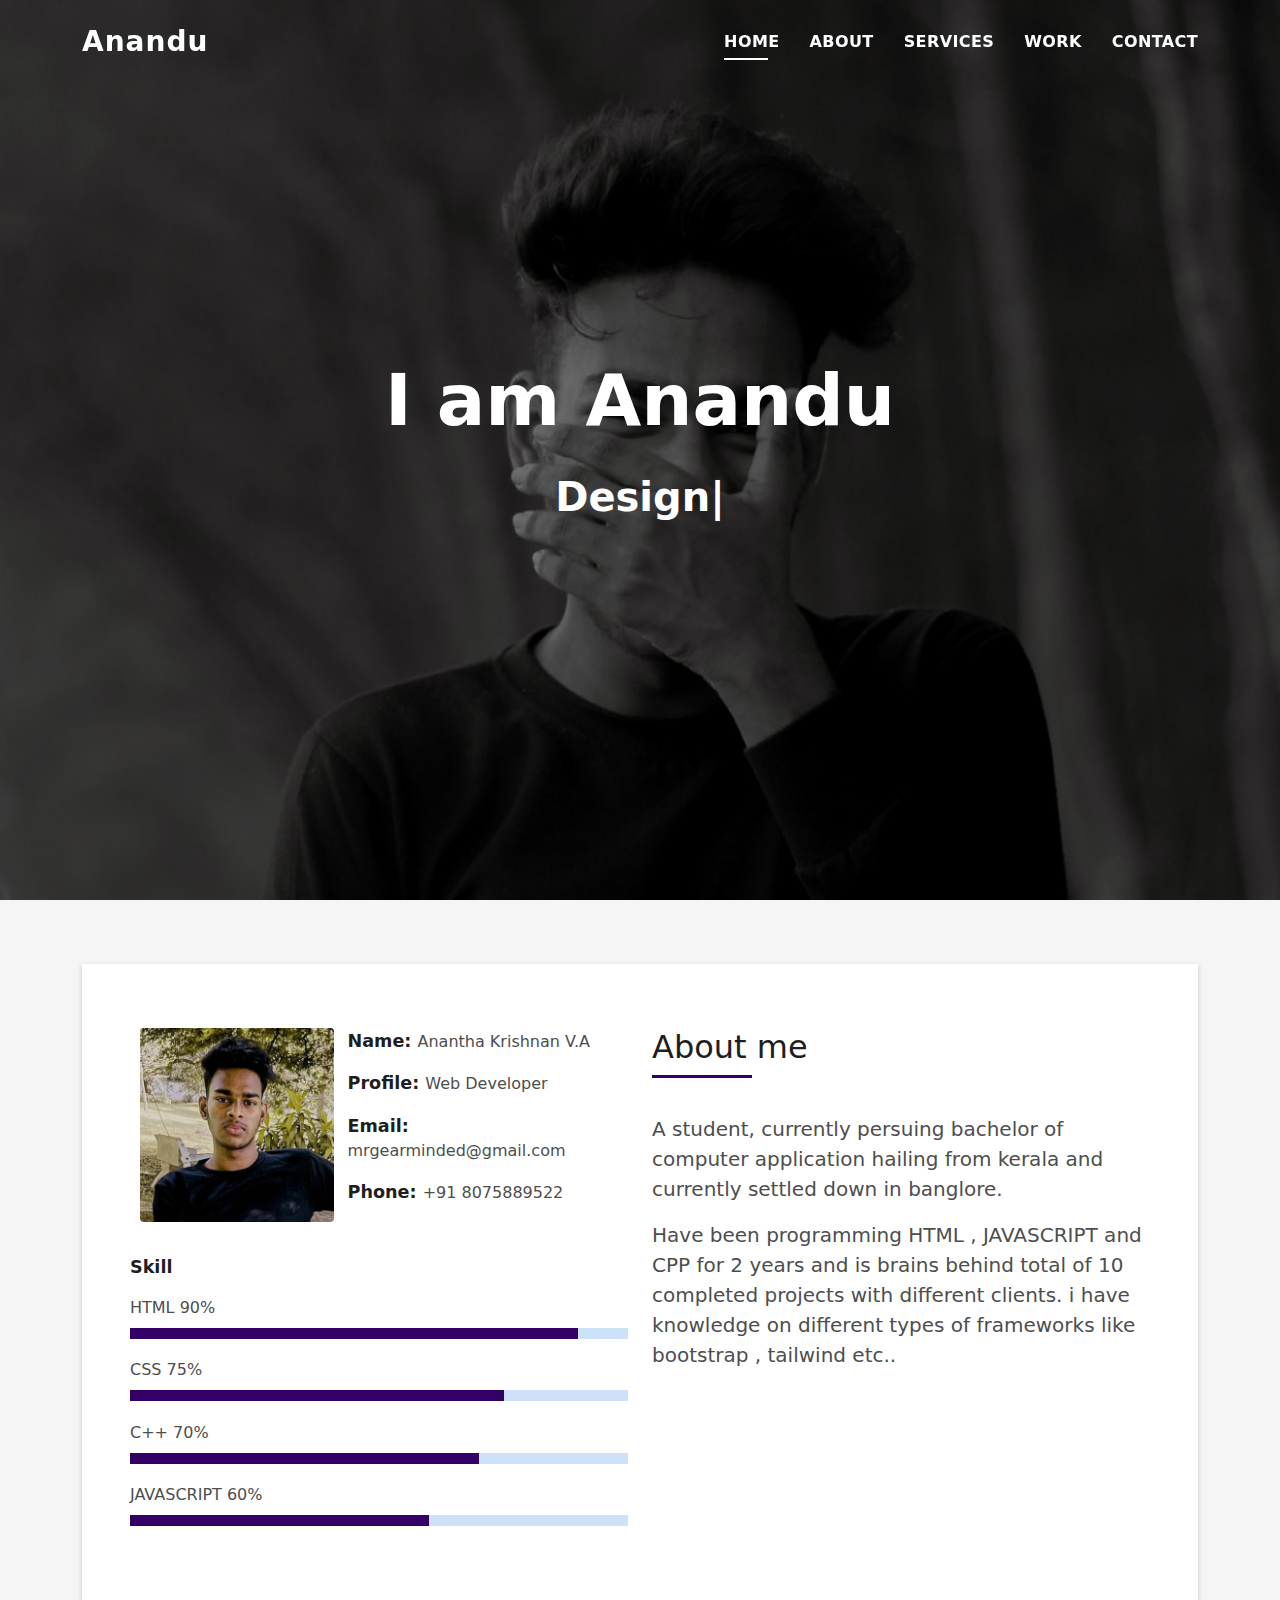
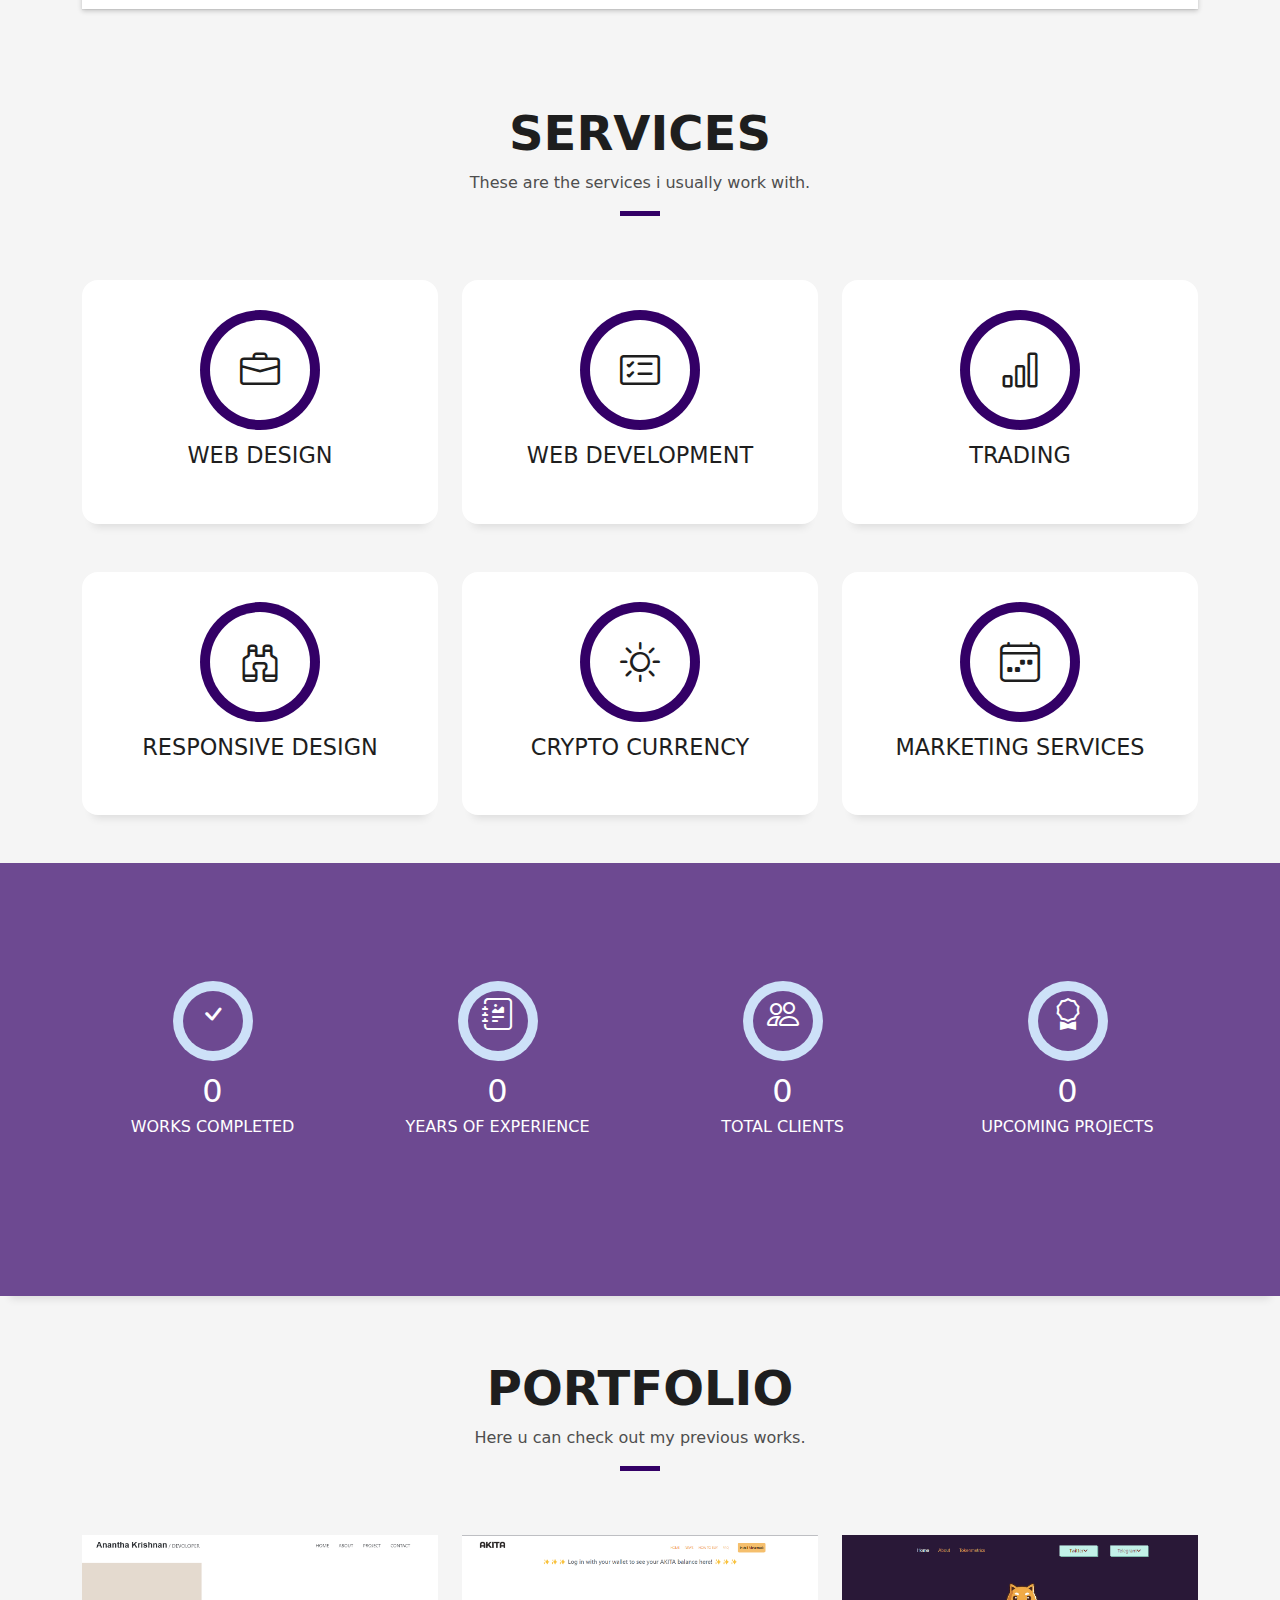
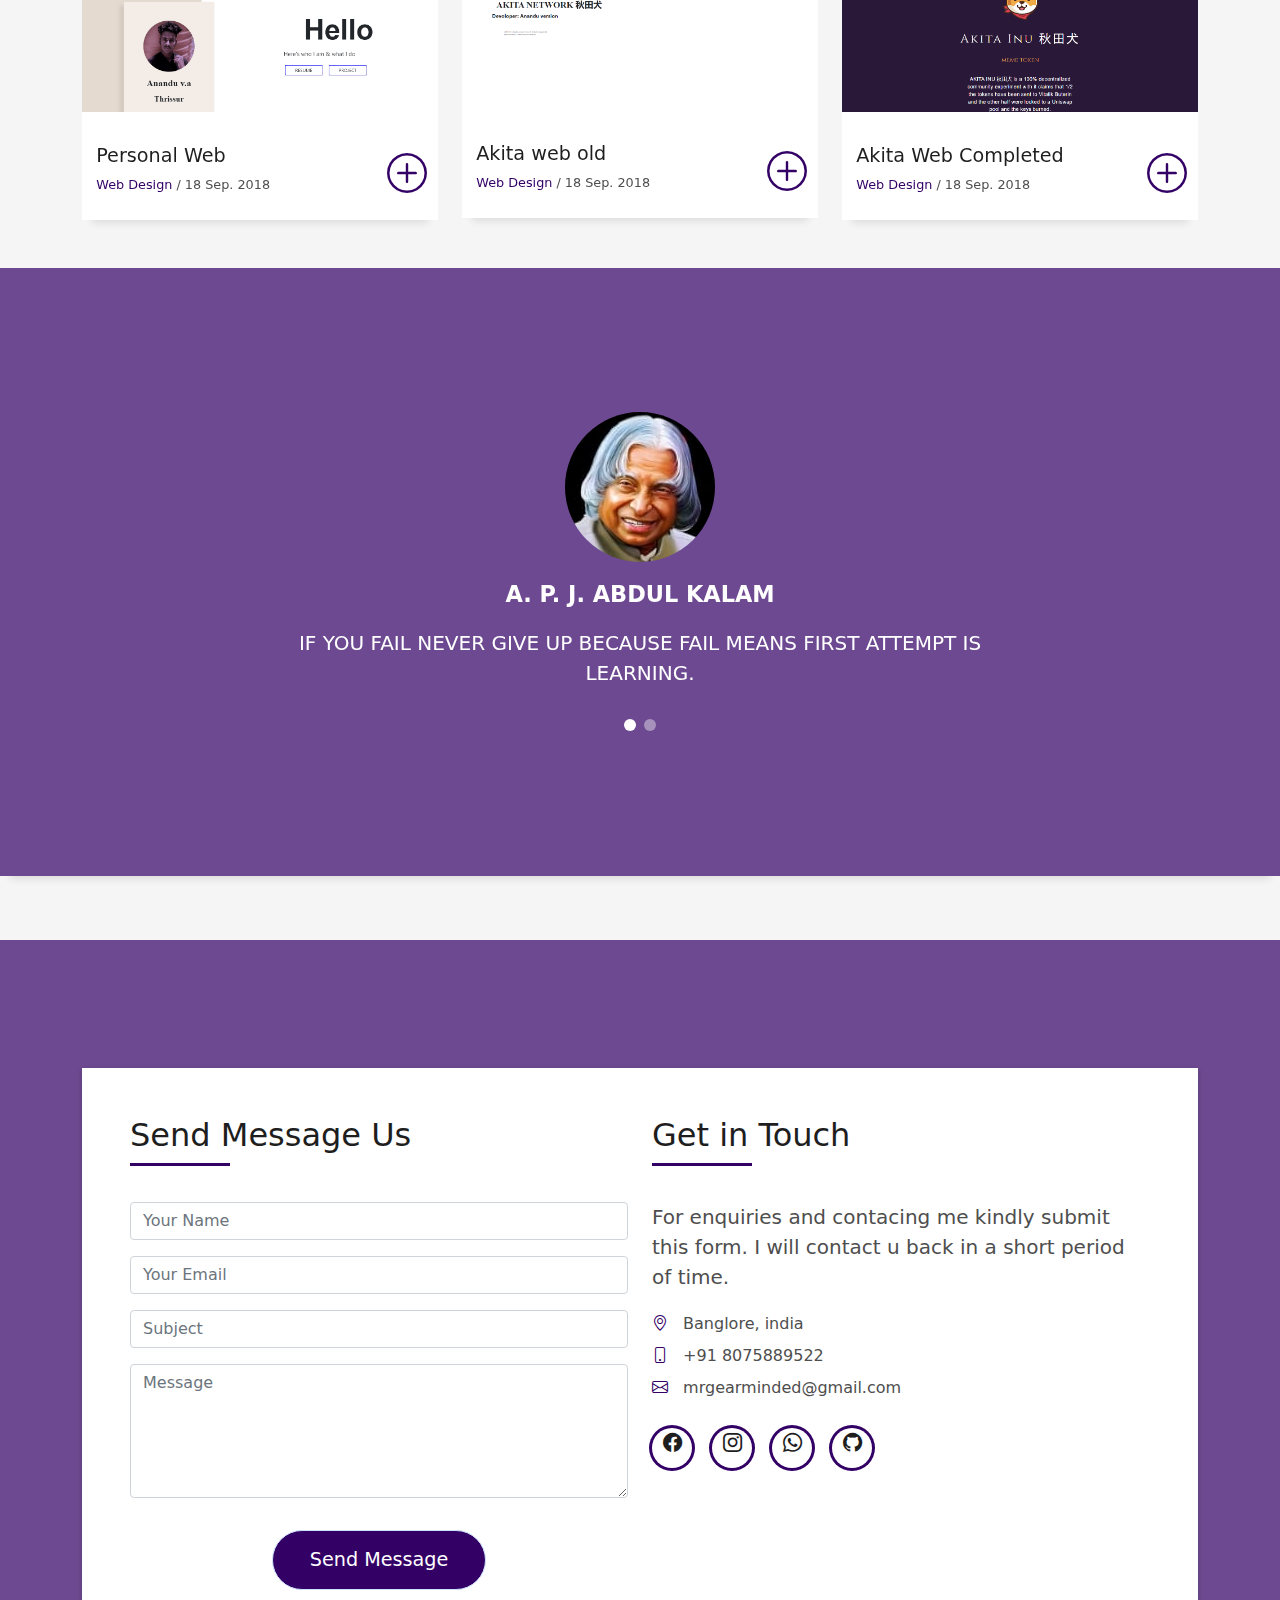
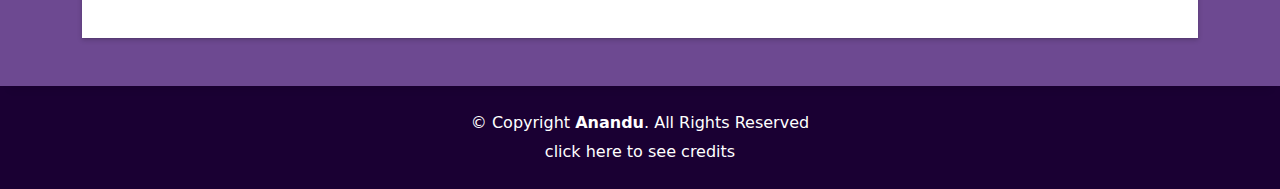
==== commit 46db6f03: "index.html" ====
--- a/index.html
+++ b/index.html
@@ -131,7 +131,7 @@
                       </h5>
                     </div>
                     <p class="lead">
-                      A student, currently persuing bschelor of computer application hailing
+                      A student, currently persuing bachelor of computer application hailing
                       from kerala and currently settled down in banglore.
                     </p>
                     <p class="lead">
@@ -609,4 +609,4 @@
 
 </body>
 
-</html>+</html>
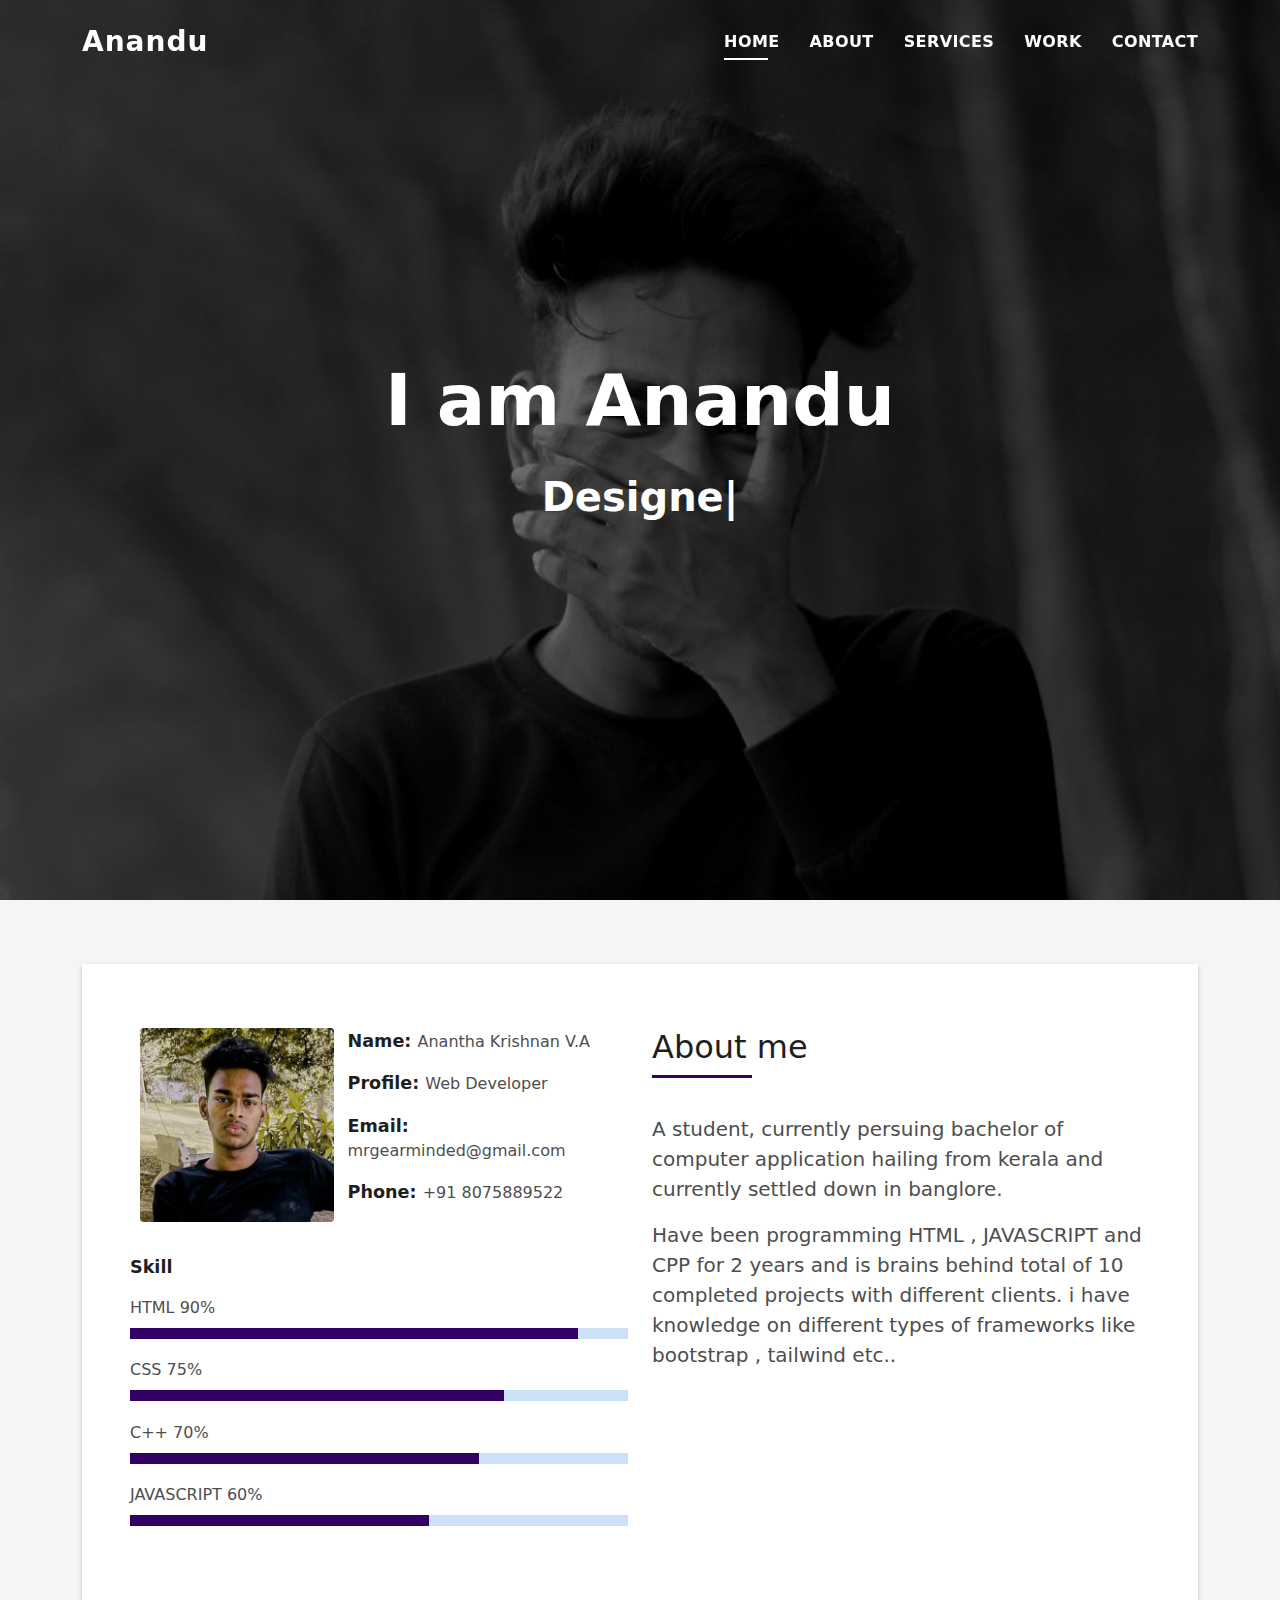
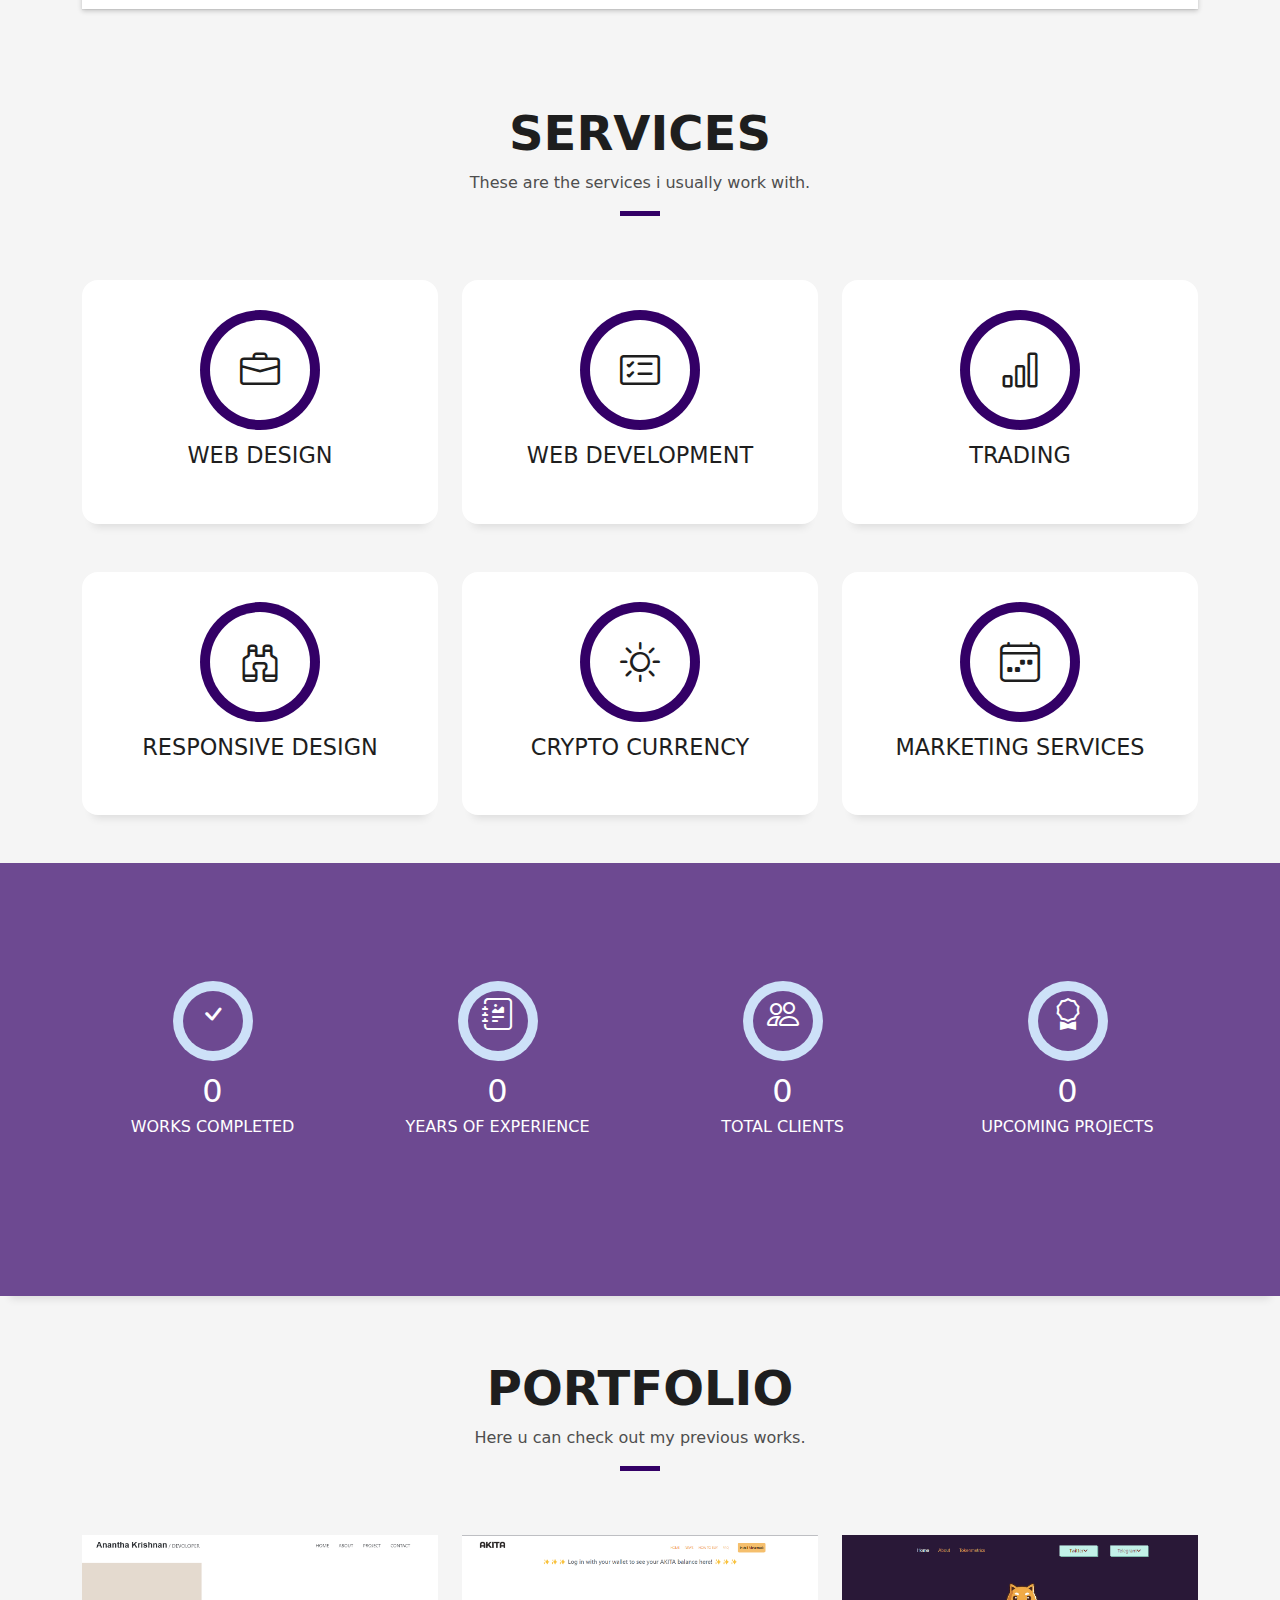
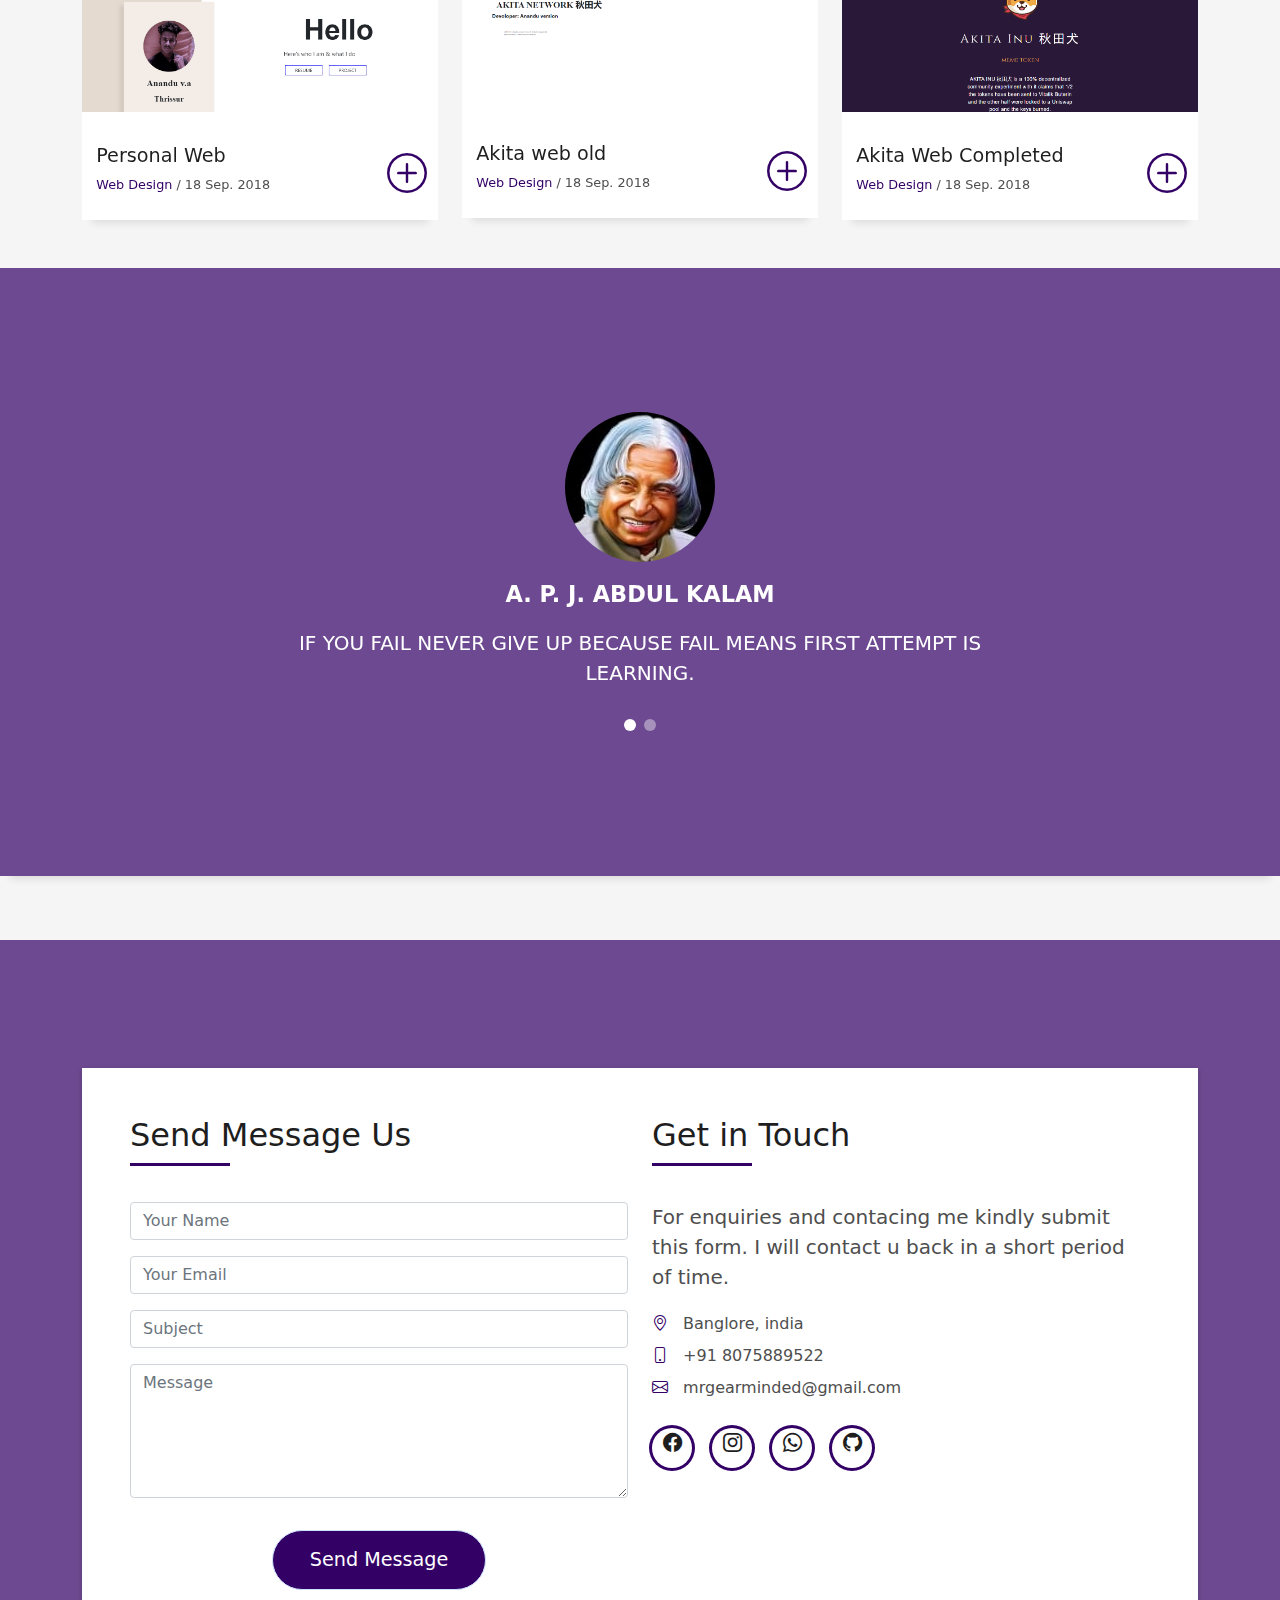
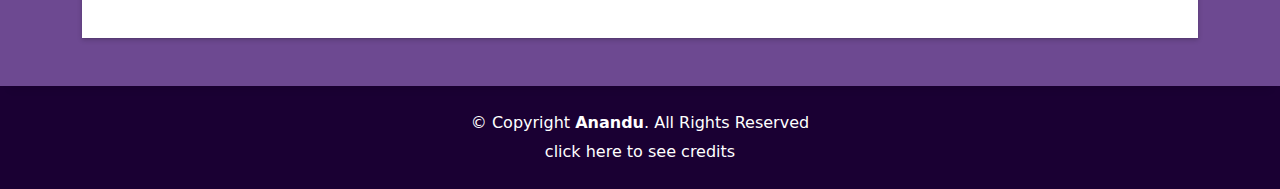
==== commit efbcce07: "java" ====
--- a/index.html
+++ b/index.html
@@ -6,6 +6,36 @@
   <meta content="width=device-width, initial-scale=1.0" name="viewport">
 
   <title>ANANDU V.A</title>
+  
+  <!-- Start of Async Drift Code -->
+<script>
+"use strict";
+
+!function() {
+  var t = window.driftt = window.drift = window.driftt || [];
+  if (!t.init) {
+    if (t.invoked) return void (window.console && console.error && console.error("Drift snippet included twice."));
+    t.invoked = !0, t.methods = [ "identify", "config", "track", "reset", "debug", "show", "ping", "page", "hide", "off", "on" ], 
+    t.factory = function(e) {
+      return function() {
+        var n = Array.prototype.slice.call(arguments);
+        return n.unshift(e), t.push(n), t;
+      };
+    }, t.methods.forEach(function(e) {
+      t[e] = t.factory(e);
+    }), t.load = function(t) {
+      var e = 3e5, n = Math.ceil(new Date() / e) * e, o = document.createElement("script");
+      o.type = "text/javascript", o.async = !0, o.crossorigin = "anonymous", o.src = "https://js.driftt.com/include/" + n + "/" + t + ".js";
+      var i = document.getElementsByTagName("script")[0];
+      i.parentNode.insertBefore(o, i);
+    };
+  }
+}();
+drift.SNIPPET_VERSION = '0.3.1';
+drift.load('vd2kaigct7c2');
+</script>
+<!-- End of Async Drift Code -->
+  
   <meta content="" name="description">
   <meta content="" name="keywords">
 
